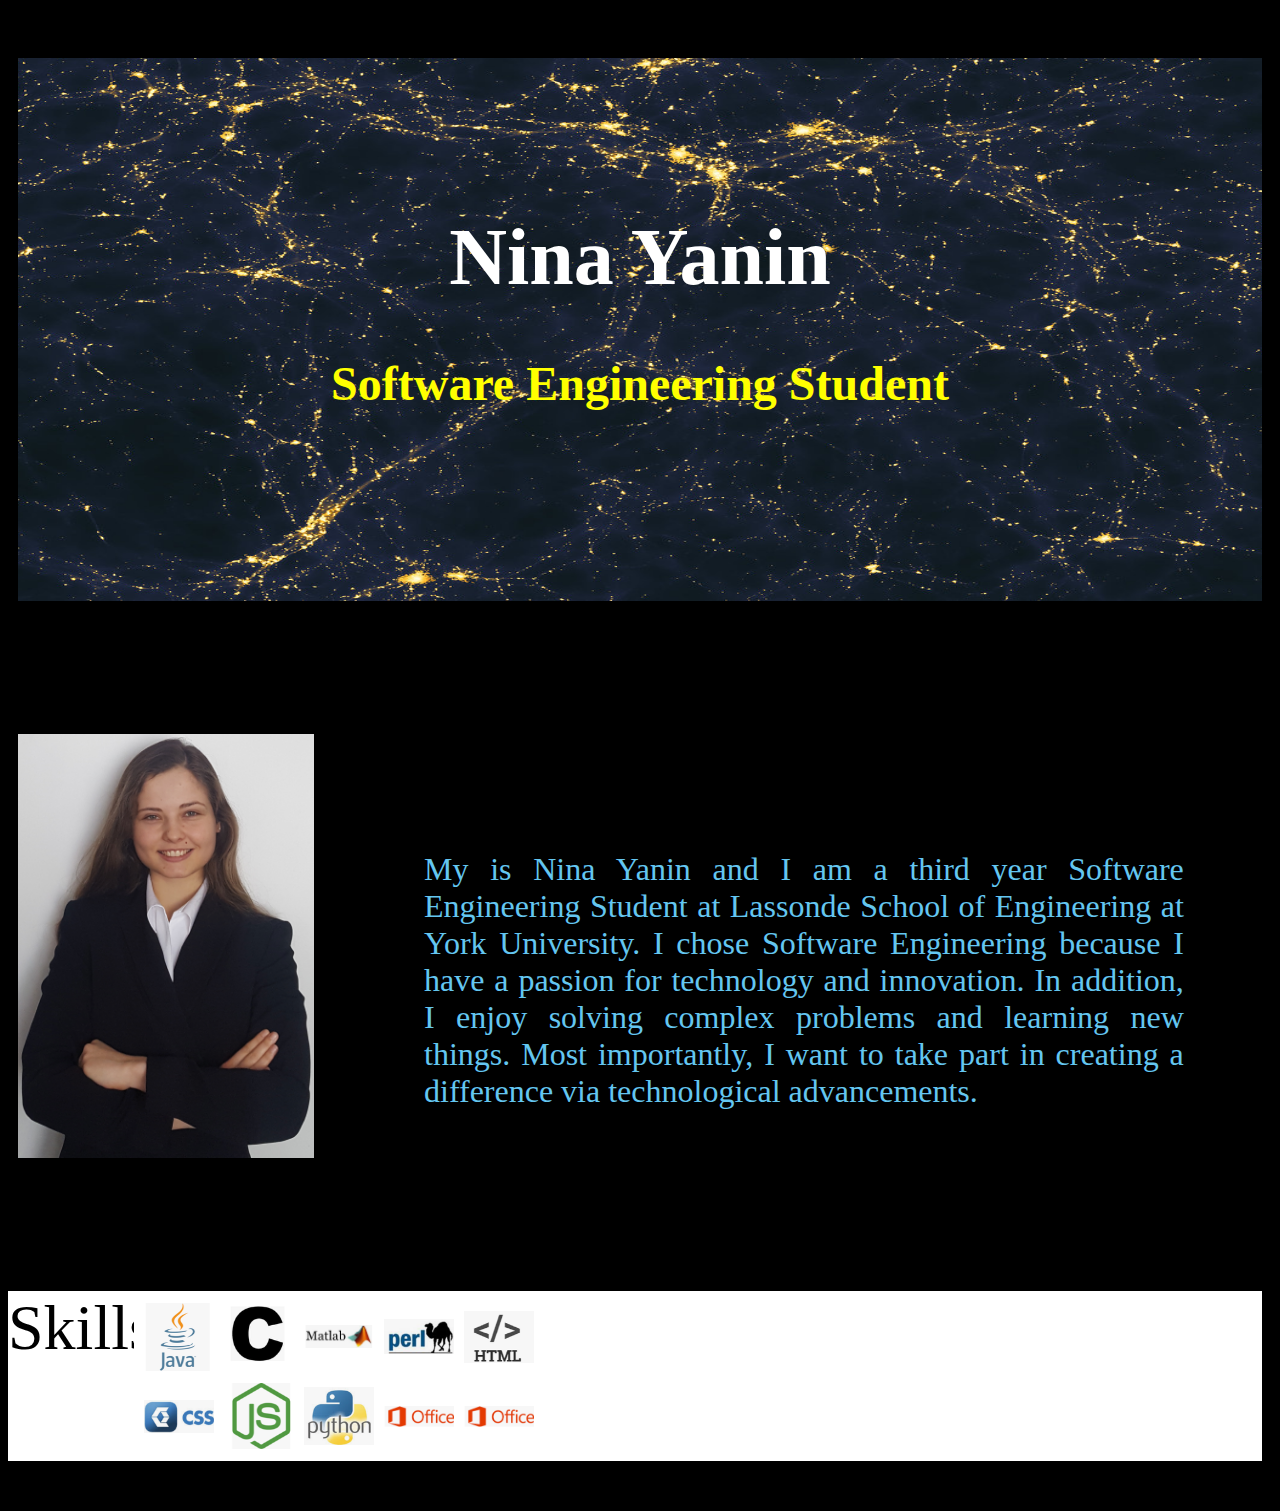
==== website/web.html @ fe4677a3 "Add files via upload" ====
<!DOCTYPE html>

<html lang="en" dir="ltr">
  <head>
    <style>
    body {
      background-color: black;
    }
    </style>

    <link rel="stylesheet" href="web.css">
    <script type="text/javascript" src=""></script>
    <meta charset="utf-8">
    <meta name="viewport" content="width=device-width, initial-scale=1.0">
    <title>Nina Yanin</title>
  </head>

  <body>
    <div class="main_view">
        <h1>Nina Yanin</h1>
        <h2>Software Engineering Student</h2>
    </div>

    <div class="my_pic"></div>

    <div class="about_text">
      My is Nina Yanin and I am a third year Software Engineering Student
      at Lassonde School of Engineering at York University. I chose Software
      Engineering because I have a passion for technology and innovation.
      In addition, I enjoy solving complex problems and learning new things.
      Most importantly, I want to take part in creating a difference via
      technological advancements.
    </div>

    <div class="skills_text">Skills: </div> 
    <div class="skills_container">
      <div class="skills_spec1"></div>
      <div class="skills_spec2"></div>
      <div class="skills_spec3"></div>
      <div class="skills_spec4"></div>
      <div class="skills_spec5"></div>
      <div class="skills_spec6"></div>
      <div class="skills_spec7"></div>
      <div class="skills_spec8"></div>
      <div class="skills_spec9"></div>
      <div class="skills_spec10"></div>
    </div>



  </body>
</html>
---- website/web.css ----
h1 { /* notes */
  text-align: center;
  color: white;
  font-size: 500%;
  padding-top: 100px;
}
h2 {
  text-align: center;
  color: yellow;
  font-size: 300%;
  padding-bottom: 150px;

}

.main_view {
  background-image:url('images/pic4.jpg');
  background-repeat: no-repeat;
  background-size: 100% 100%;
  border-left: 10px solid black;
  border-right: 10px solid black;
  border-bottom: 50px solid black;
  border-top: 50px solid black;
}


* {
  box-sizing: border-box;
}

/* ---- About section ---- */

.my_pic {
  width: 25%;
  height: 590px;

  background-image:url('images/me2.png');
  background-repeat: no-repeat;
  background-size: contain;
  background-position: left;
  float: left;
  border: 10px solid black;
}

.about_text {
  width: 70%;
  height: 590px;
  text-align: justify;
  float: left;
  vertical-align: middle;
  font-size: 200%;
  padding: 25px;
  color: #64C6F0;
  padding-top: 200px;
  padding-left: 100px;
}

/* ---- Skills ---- */

.skills_text {
  width: 10%;
  height: 220px;
  color: black;
  font-size: 400%;
  background-color: white;
  border-top: 50px solid black;
  float: left;
}

.skills_container {
  width: 90%;
  float: right;
  display: grid;
  grid-template-columns: 70px 70px 70px 70px 70px;
  grid-template-rows: 70px 70px;
  grid-gap: 10px;
  background-color: white;
  padding: 10px;
  border-right: 10px solid black;
  border-top: 50px solid black;
  border-bottom: 50px solid black;
}

.skills_spec1 {
  background-image:url('images/skills/java.png');
  background-repeat: no-repeat;
  background-size: contain;
  background-position: center;
}
.skills_spec2 {
  background-image:url('images/skills/c.png');
  background-repeat: no-repeat;
  background-size: contain;
  background-position: center;
}
.skills_spec3 {
  background-image:url('images/skills/matlab.png');
  background-repeat: no-repeat;
  background-size: contain;
  background-position: center;
}
.skills_spec4 {
  background-image:url('images/skills/perl.png');
  background-repeat: no-repeat;
  background-size: contain;
  background-position: center;
}
.skills_spec5 {
  background-image:url('images/skills/html.png');
  background-repeat: no-repeat;
  background-size: contain;
  background-position: center;
}
.skills_spec6 {
  background-image:url('images/skills/css.png');
  background-repeat: no-repeat;
  background-size: contain;
  background-position: center;
  }
.skills_spec7 {
  background-image:url('images/skills/js.png');
  background-repeat: no-repeat;
  background-size: contain;
  background-position: center;
}
.skills_spec8 {
  background-image:url('images/skills/phyton.png');
  background-repeat: no-repeat;
  background-size: contain;
  background-position: center;
}
.skills_spec9 {
  background-image:url('images/skills/office.png');
  background-repeat: no-repeat;
  background-size: contain;
  background-position: center;
}

.skills_spec10 {
  background-image:url('images/skills/office.png');
  background-repeat: no-repeat;
  background-size: contain;
  background-position: center;
}
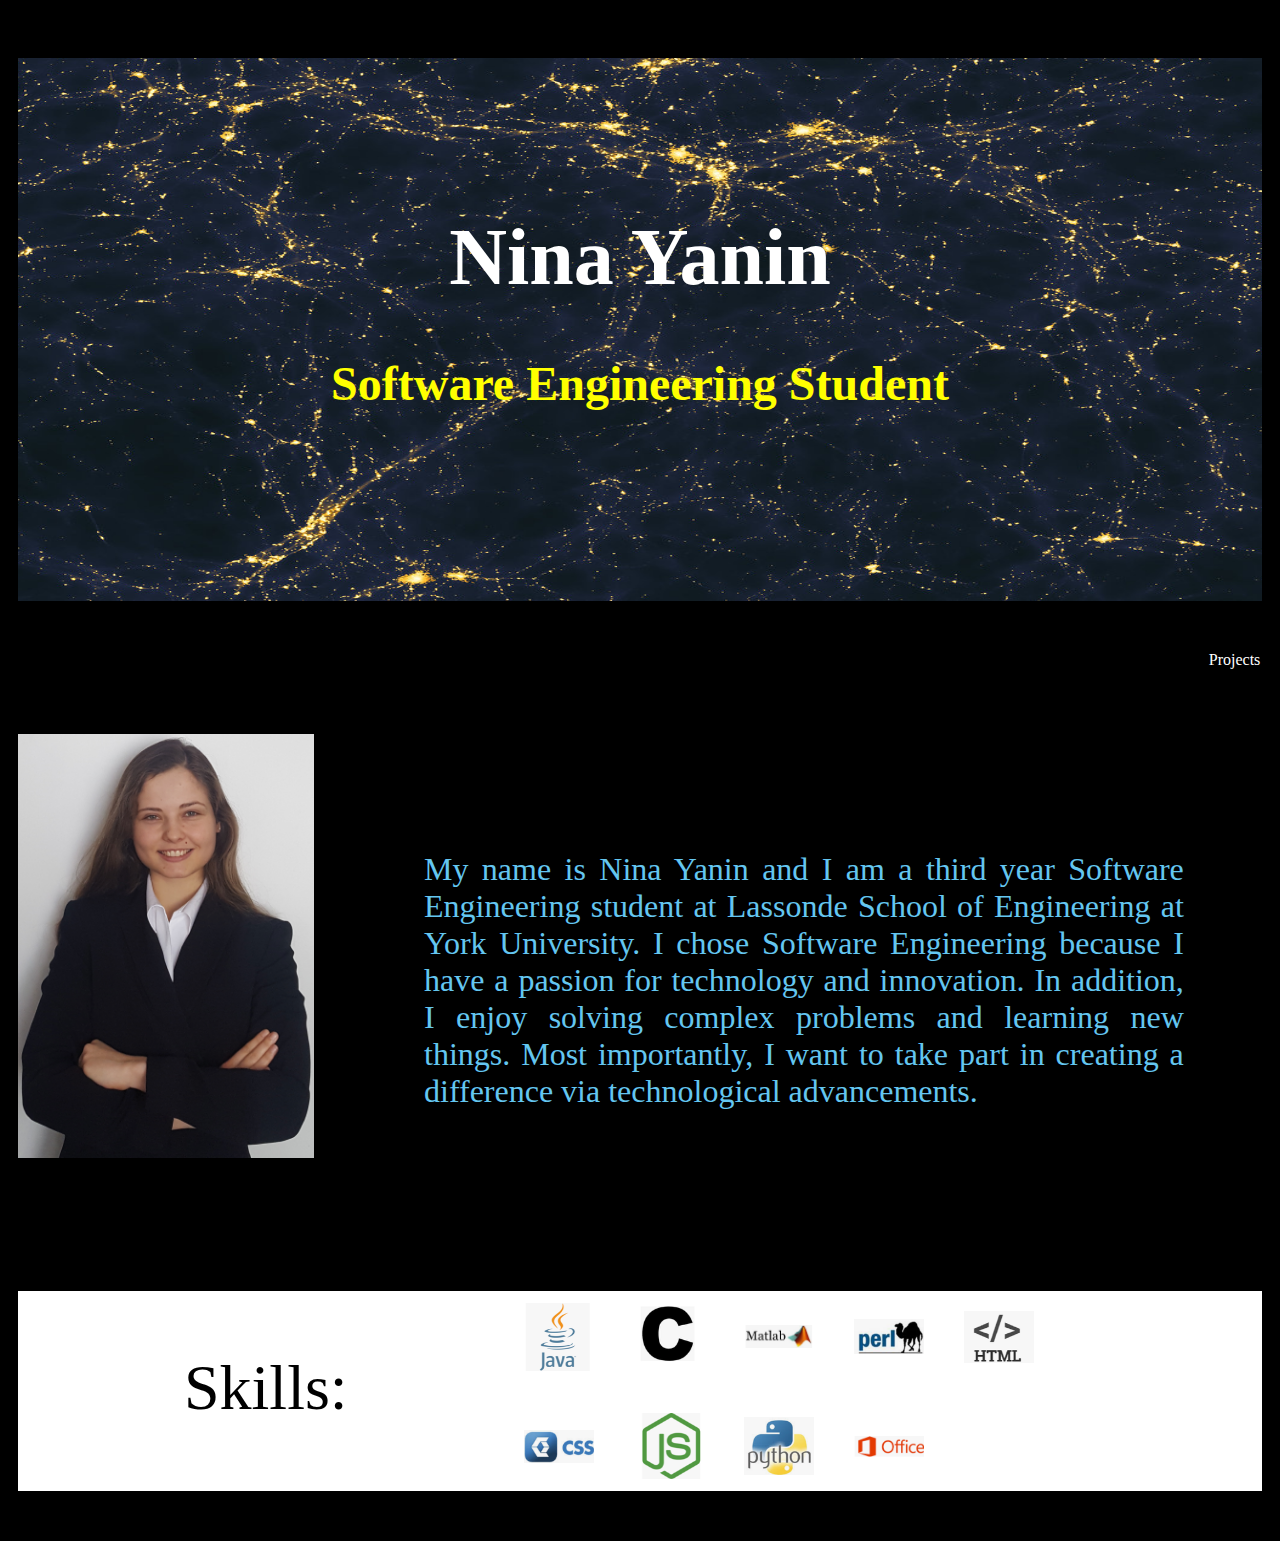
==== commit 16fb832c: "Update web.html" ====
--- a/website/web.html
+++ b/website/web.html
@@ -16,15 +16,16 @@
   </head>
 
   <body>
+    <!-- The main view section -->
     <div class="main_view">
         <h1>Nina Yanin</h1>
         <h2>Software Engineering Student</h2>
     </div>
 
+    <!-- The about section -->
     <div class="my_pic"></div>
-
     <div class="about_text">
-      My is Nina Yanin and I am a third year Software Engineering Student
+      My name is Nina Yanin and I am a third year Software Engineering student
       at Lassonde School of Engineering at York University. I chose Software
       Engineering because I have a passion for technology and innovation.
       In addition, I enjoy solving complex problems and learning new things.
@@ -32,7 +33,8 @@
       technological advancements.
     </div>
 
-    <div class="skills_text">Skills: </div> 
+    <!-- The skills section -->
+    <div class="skills_text">Skills:</div>
     <div class="skills_container">
       <div class="skills_spec1"></div>
       <div class="skills_spec2"></div>
@@ -46,7 +48,11 @@
       <div class="skills_spec10"></div>
     </div>
 
+    <!-- The project section -->
+    <div class="proj_title">Projects</div>
+    <!-- The work experience section -->
 
+    <!-- The contact info section -->
 
   </body>
 </html>
--- a/website/web.css
+++ b/website/web.css
@@ -1,3 +1,4 @@
+
 
 h1 { /* notes */
   text-align: center;
@@ -22,7 +23,6 @@
   border-bottom: 50px solid black;
   border-top: 50px solid black;
 }
-
 
 * {
   box-sizing: border-box;
@@ -58,22 +58,26 @@
 /* ---- Skills ---- */
 
 .skills_text {
-  width: 10%;
-  height: 220px;
+  width: 40%;
+  height: 250px;
   color: black;
-  font-size: 400%;
   background-color: white;
   border-top: 50px solid black;
+  border-left: 10px solid black;
   float: left;
+  text-align: center;
+  vertical-align: middle;
+  font-size: 400%;
+  padding-top: 60px;
 }
 
 .skills_container {
-  width: 90%;
-  float: right;
+  width: 60%;
+  float: left;
   display: grid;
   grid-template-columns: 70px 70px 70px 70px 70px;
   grid-template-rows: 70px 70px;
-  grid-gap: 10px;
+  grid-gap: 40px;
   background-color: white;
   padding: 10px;
   border-right: 10px solid black;
@@ -137,8 +141,14 @@
 }
 
 .skills_spec10 {
-  background-image:url('images/skills/office.png');
+  background-image:url('images/skills/git.png');
   background-repeat: no-repeat;
   background-size: contain;
   background-position: center;
 }
+
+/* ---- Projects ---- */
+.proj_title {
+    width: 100%;
+    color: white;
+}
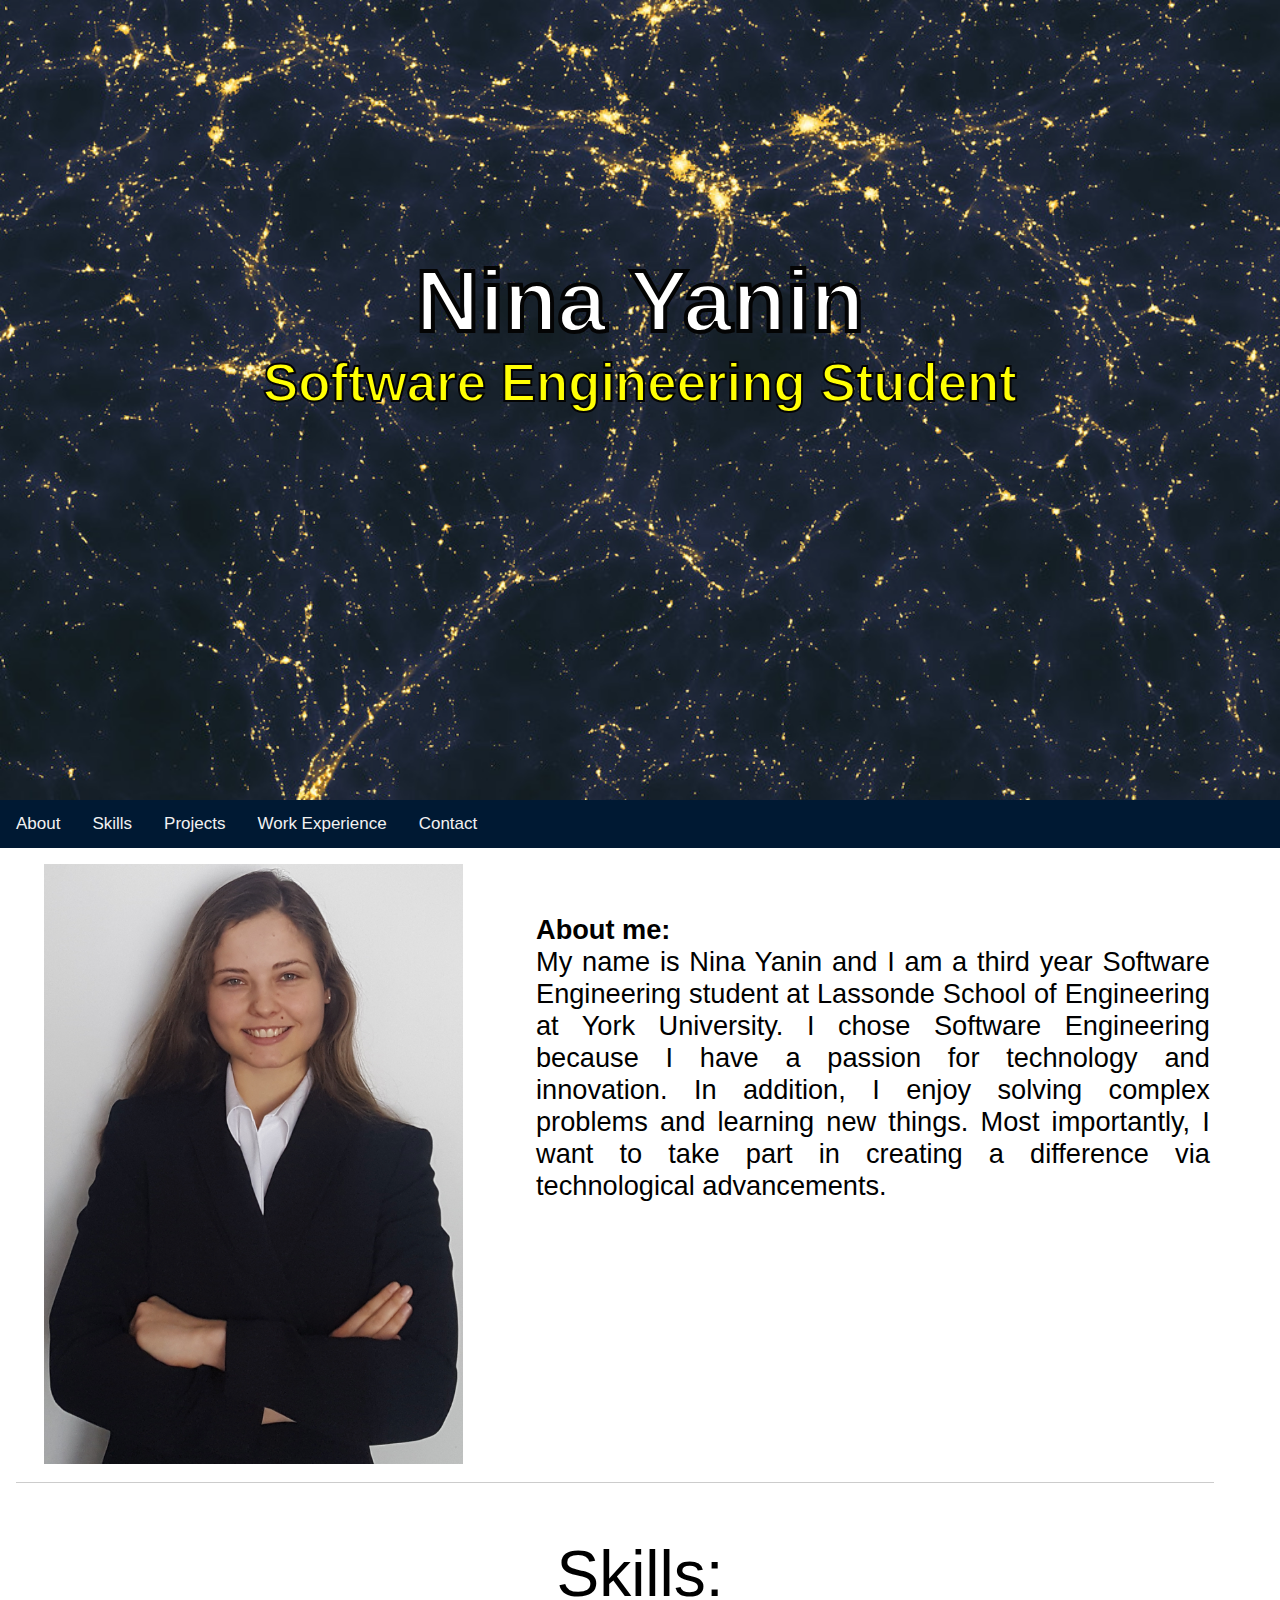
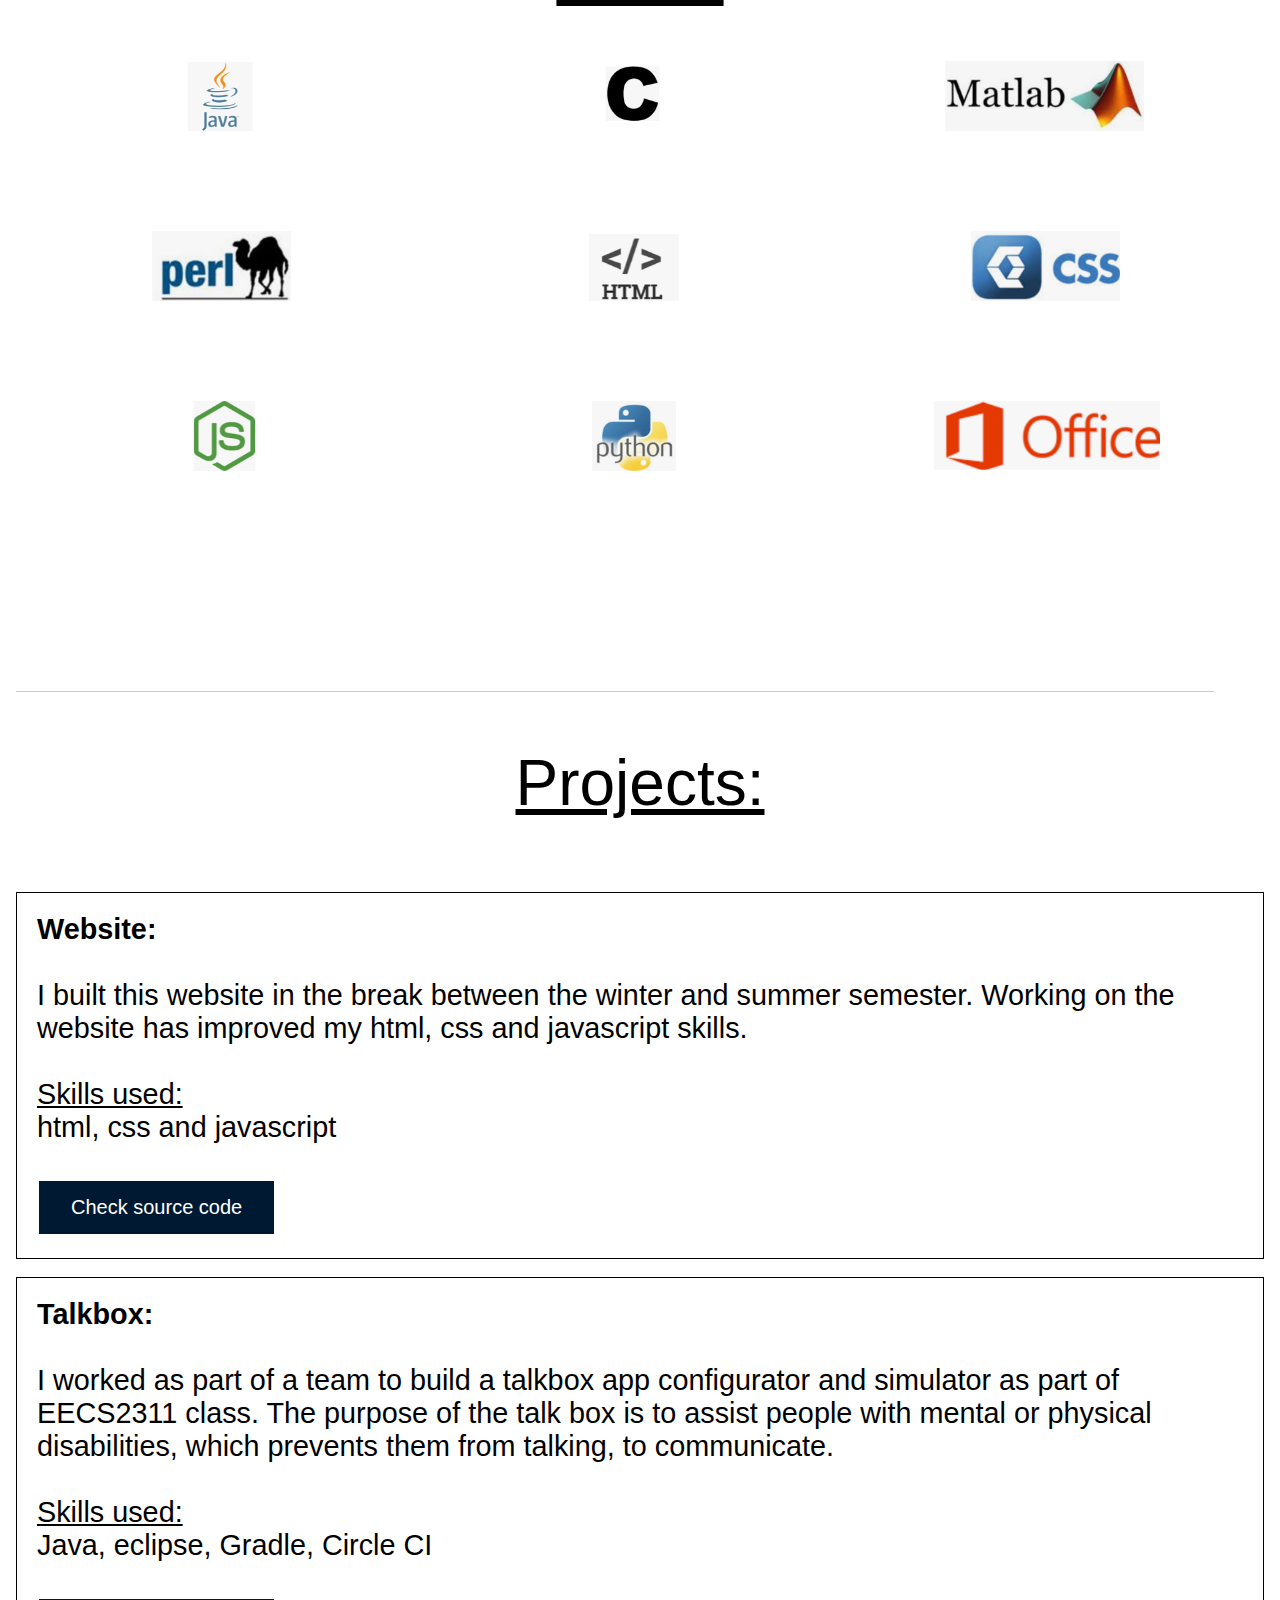
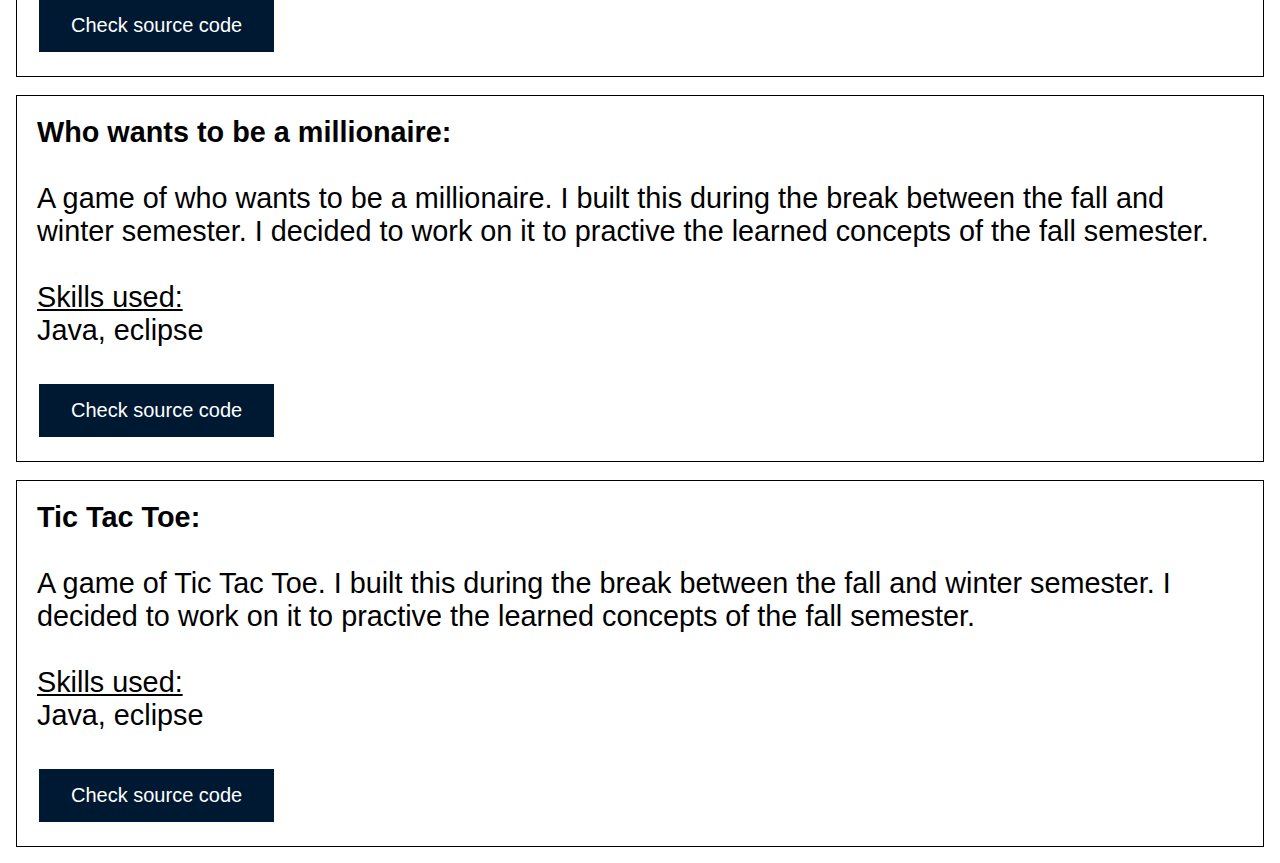
==== commit 686c6d70: "Update web.html" ====
--- a/website/web.html
+++ b/website/web.html
@@ -2,57 +2,144 @@
 
 <html lang="en" dir="ltr">
   <head>
-    <style>
-    body {
-      background-color: black;
-    }
-    </style>
-
+  <!--  <link rel="icon" href="images/atom.png" type="image/png" sizes="16x16"> -->
+    <meta name="viewport" content="width=device-width, initial-scale=1.0">
     <link rel="stylesheet" href="web.css">
-    <script type="text/javascript" src=""></script>
     <meta charset="utf-8">
-    <meta name="viewport" content="width=device-width, initial-scale=1.0">
     <title>Nina Yanin</title>
   </head>
 
   <body>
+    <!-- Top bar menu -->
     <!-- The main view section -->
     <div class="main_view">
         <h1>Nina Yanin</h1>
         <h2>Software Engineering Student</h2>
     </div>
 
-    <!-- The about section -->
-    <div class="my_pic"></div>
-    <div class="about_text">
-      My name is Nina Yanin and I am a third year Software Engineering student
-      at Lassonde School of Engineering at York University. I chose Software
-      Engineering because I have a passion for technology and innovation.
-      In addition, I enjoy solving complex problems and learning new things.
-      Most importantly, I want to take part in creating a difference via
-      technological advancements.
+    <div id="navbar">
+      <a href="javascript:void(0)">About</a>
+      <a href="javascript:void(0)">Skills</a>
+      <a href="javascript:void(0)">Projects</a>
+      <a href="javascript:void(0)">Work Experience</a>
+      <a href="javascript:void(0)">Contact</a>
     </div>
 
-    <!-- The skills section -->
-    <div class="skills_text">Skills:</div>
-    <div class="skills_container">
-      <div class="skills_spec1"></div>
-      <div class="skills_spec2"></div>
-      <div class="skills_spec3"></div>
-      <div class="skills_spec4"></div>
-      <div class="skills_spec5"></div>
-      <div class="skills_spec6"></div>
-      <div class="skills_spec7"></div>
-      <div class="skills_spec8"></div>
-      <div class="skills_spec9"></div>
-      <div class="skills_spec10"></div>
+    <div class="content">
+
+        <!-- The about section -->
+        <div class="row">
+          <div class="my_pic"></div>
+          <div class="about_text">
+            <h1>About me:</h1>
+            <p>
+            My name is Nina Yanin and I am a third year Software Engineering student
+            at Lassonde School of Engineering at York University. I chose Software
+            Engineering because I have a passion for technology and innovation.
+            In addition, I enjoy solving complex problems and learning new things.
+            Most importantly, I want to take part in creating a difference via
+            technological advancements.
+            </p>
+      <!--
+            <br>
+            <p>nina1234y@gmail.com</p><br>
+            <p>
+              Linkdin:
+              <a href="https://www.linkedin.com/in/nina-yanin-564b17178/" target="_blank">
+                <img src="images/in.png" style="width:50px;height:50px;border:0;">
+              </a>
+            </p><br>
+            <p>
+              Github:
+              <a href="https://github.com/Nina1234y" target="_blank">
+                <img src="images/skills/git.png" style="width:50px;height:50px;border:0;">
+              </a>
+            </p>
+      -->
+          </div>
+        </div>
+
+        <!-- The skills section -->
+        <br><hr><br><br><br>
+
+        <div class="row">
+          <div class="skills_text">Skills:</div>
+        </div>
+        <div class="row">
+          <div class="skills_container">
+            <div class="skills_spec1"></div>
+            <div class="skills_spec2"></div>
+            <div class="skills_spec3"></div>
+            <div class="skills_spec4"></div>
+            <div class="skills_spec5"></div>
+            <div class="skills_spec6"></div>
+            <div class="skills_spec7"></div>
+            <div class="skills_spec8"></div>
+            <div class="skills_spec9"></div>
+            <div class="skills_spec10"></div>
+          </div>
+        </div>
+
+        <!-- The project section -->
+        <hr><br><br><br>
+
+        <div class="proj_title">Projects:</div>
+        <br><br><br><br>
+        <div class="proj_template">
+          <p style="font-weight: bold;">Website:</p><br>
+          <p>I built this website in the break between the winter and summer semester.
+             Working on the website has improved my html, css and javascript skills.
+          </p><br>
+          <p style="text-decoration: underline;">Skills used:</p><p>html, css and javascript</p><br>
+          <a class="button" href="https://github.com/Nina1234y/My-Website" target="_blank">
+          Check source code</a>
+        </div>
+
+        <br>
+        <div class="proj_template">
+          <p style="font-weight: bold;">Talkbox:</p><br>
+          <p>I worked as part of a team to build a talkbox app configurator and simulator
+             as part of EECS2311 class. The purpose of the talk box is to assist people with
+             mental or physical disabilities, which prevents them from talking, to communicate.
+          </p><br>
+          <p style="text-decoration: underline;">Skills used: </p>
+          <p>Java, eclipse, Gradle, Circle CI</p><br>
+          <a class="button" href="https://github.com/ryang-123/EECS2311-Project" target="_blank">
+          Check source code</a>
+        </div>
+
+        <br>
+        <div class="proj_template">
+          <p style="font-weight: bold;">Who wants to be a millionaire:</p><br>
+          <p>A game of who wants to be a millionaire. I built this during the break between the fall
+             and winter semester. I decided to work on it to practive the learned concepts of the fall
+             semester.
+          </p><br>
+          <p style="text-decoration: underline;">Skills used: </p>
+          <p>Java, eclipse</p><br>
+          <a class="button" href="https://github.com/Nina1234y/Who_Wants_To_Be_A_Millionaire" target="_blank">
+          Check source code</a>
+        </div>
+
+        <br>
+        <div class="proj_template">
+          <p style="font-weight: bold;">Tic Tac Toe:</p><br>
+          <p>A game of Tic Tac Toe. I built this during the break between the fall
+             and winter semester. I decided to work on it to practive the learned concepts of the fall
+             semester.
+          </p><br>
+          <p style="text-decoration: underline;">Skills used: </p>
+          <p>Java, eclipse</p><br>
+          <a class="button" href="https://github.com/Nina1234y/Tic-Tac-Toe" target="_blank">
+          Check source code</a>
+        </div>
+
+        <!-- The work experience section -->
+
+        <!-- The contact info section -->
     </div>
 
-    <!-- The project section -->
-    <div class="proj_title">Projects</div>
-    <!-- The work experience section -->
-
-    <!-- The contact info section -->
+    <script type="text/javascript" src="web.js"></script>
 
   </body>
 </html>
--- a/website/web.css
+++ b/website/web.css
@@ -1,88 +1,164 @@
 
-
-h1 { /* notes */
-  text-align: center;
+#navbar {
+  overflow: hidden;
+  background-color: #001933;
+}
+
+#navbar a {
+  float: left;
+  display: block;
+  color: #f2f2f2;
+  text-align: center;
+  padding: 14px 16px;
+  text-decoration: none;
+  font-size: 17px;
+}
+
+#navbar a:hover {
+  background-color: #ddd;
+  color: black;
+}
+
+#navbar a.active {
+  background-color: #4CAF50;
   color: white;
-  font-size: 500%;
-  padding-top: 100px;
-}
-h2 {
+}
+
+.content {
+  padding: 16px;
+}
+
+.sticky {
+  position: fixed;
+  top: 0;
+  width: 100%;
+}
+
+.sticky + .content {
+  padding-top: 60px;
+}
+
+body {
+  margin: 0 auto;
+  height:100%;
+  padding: 0;
+  font-family: Arial, Helvetica, sans-serif;
+}
+
+hr {
+  border: 0;
+  clear:both;
+  display:block;
+  width: 96%;
+  background-color:black ;
+  opacity: 0.2;
+  height: 1px;
+}
+
+* {
+        margin: 0;
+        padding: 0;
+        border: 0;
+        outline: 0;
+        font-size: 100%;
+        vertical-align: baseline;
+        background: transparent;
+    }
+
+.main_view h1 {
+  text-align: center;
+  color: white;
+  font-size: 550%;
+  padding-top: 250px;
+  -webkit-text-stroke-width: 4px;
+  -webkit-text-stroke-color: black;
+}
+.main_view h2 {
   text-align: center;
   color: yellow;
-  font-size: 300%;
-  padding-bottom: 150px;
-
+  font-size: 330%;
+  padding-bottom: 200px;
+  -webkit-text-stroke-width: 2px;
+  -webkit-text-stroke-color: black;
 }
 
 .main_view {
+  background-size: 100% auto;
   background-image:url('images/pic4.jpg');
   background-repeat: no-repeat;
-  background-size: 100% 100%;
-  border-left: 10px solid black;
-  border-right: 10px solid black;
-  border-bottom: 50px solid black;
-  border-top: 50px solid black;
+  background-size: cover;
+  height: 800px;
+  position: relative;
+  text-align: center;
+  opacity: .98;
 }
 
 * {
   box-sizing: border-box;
 }
 
+.row::after {
+  content: "";
+  clear: both;
+  display: table;
+}
+
 /* ---- About section ---- */
 
 .my_pic {
-  width: 25%;
-  height: 590px;
-
+  width: 30%;
+  height: 600px;
+  min-width: 490px;
   background-image:url('images/me2.png');
   background-repeat: no-repeat;
   background-size: contain;
-  background-position: left;
-  float: left;
-  border: 10px solid black;
+  background-position: center;
+  float: left;
+  background-color: white;
+  border-right: 15px solid white;
+
 }
 
 .about_text {
-  width: 70%;
-  height: 590px;
+  width: 60%;
+  min-width: 490px;
   text-align: justify;
   float: left;
   vertical-align: middle;
-  font-size: 200%;
-  padding: 25px;
-  color: #64C6F0;
-  padding-top: 200px;
-  padding-left: 100px;
+  font-size: 170%;
+  word-wrap: break-word;
+  color: black;
+  padding-top: 50px;
+  padding-right: 45px;
+  padding-left: 30px;
 }
 
 /* ---- Skills ---- */
 
 .skills_text {
-  width: 40%;
-  height: 250px;
+  width: 100%;
+  min-width: 480px;
   color: black;
   background-color: white;
-  border-top: 50px solid black;
-  border-left: 10px solid black;
-  float: left;
-  text-align: center;
-  vertical-align: middle;
+  float: left;
+  text-align: center;
   font-size: 400%;
-  padding-top: 60px;
-}
-
-.skills_container {
-  width: 60%;
+  text-decoration: underline;
+}
+
+.skills_container > *{
+  width: 33%;
   float: left;
   display: grid;
-  grid-template-columns: 70px 70px 70px 70px 70px;
-  grid-template-rows: 70px 70px;
-  grid-gap: 40px;
+  grid-template-columns: repeat(auto-fill, 70px);
+  grid-template-rows: repeat(auto-fill, 70px);
+  grid-auto-flow: row;
+  grid-gap: 70px;
   background-color: white;
-  padding: 10px;
-  border-right: 10px solid black;
-  border-top: 50px solid black;
-  border-bottom: 50px solid black;
+  padding-left: 20px;
+  border-top: 50px solid white;
+  border-bottom: 50px solid white;
+
 }
 
 .skills_spec1 {
@@ -150,5 +226,33 @@
 /* ---- Projects ---- */
 .proj_title {
     width: 100%;
-    color: white;
-}
+    color: black;
+    text-align: center;
+    font-size: 400%;
+    text-decoration: underline;
+}
+
+.proj_template {
+  font-size: 180%;
+  width: 100%;
+  border: 1px solid black;
+  padding: 20px;
+}
+
+.button {
+  background-color: #001933;
+  border: none;
+  color: white;
+  padding: 15px 32px;
+  text-align: center;
+  text-decoration: none;
+  display: inline-block;
+  font-size: 20px;
+  margin: 4px 2px;
+  cursor: pointer;
+}
+
+.button:hover {
+  opacity: 0.8;
+}
+
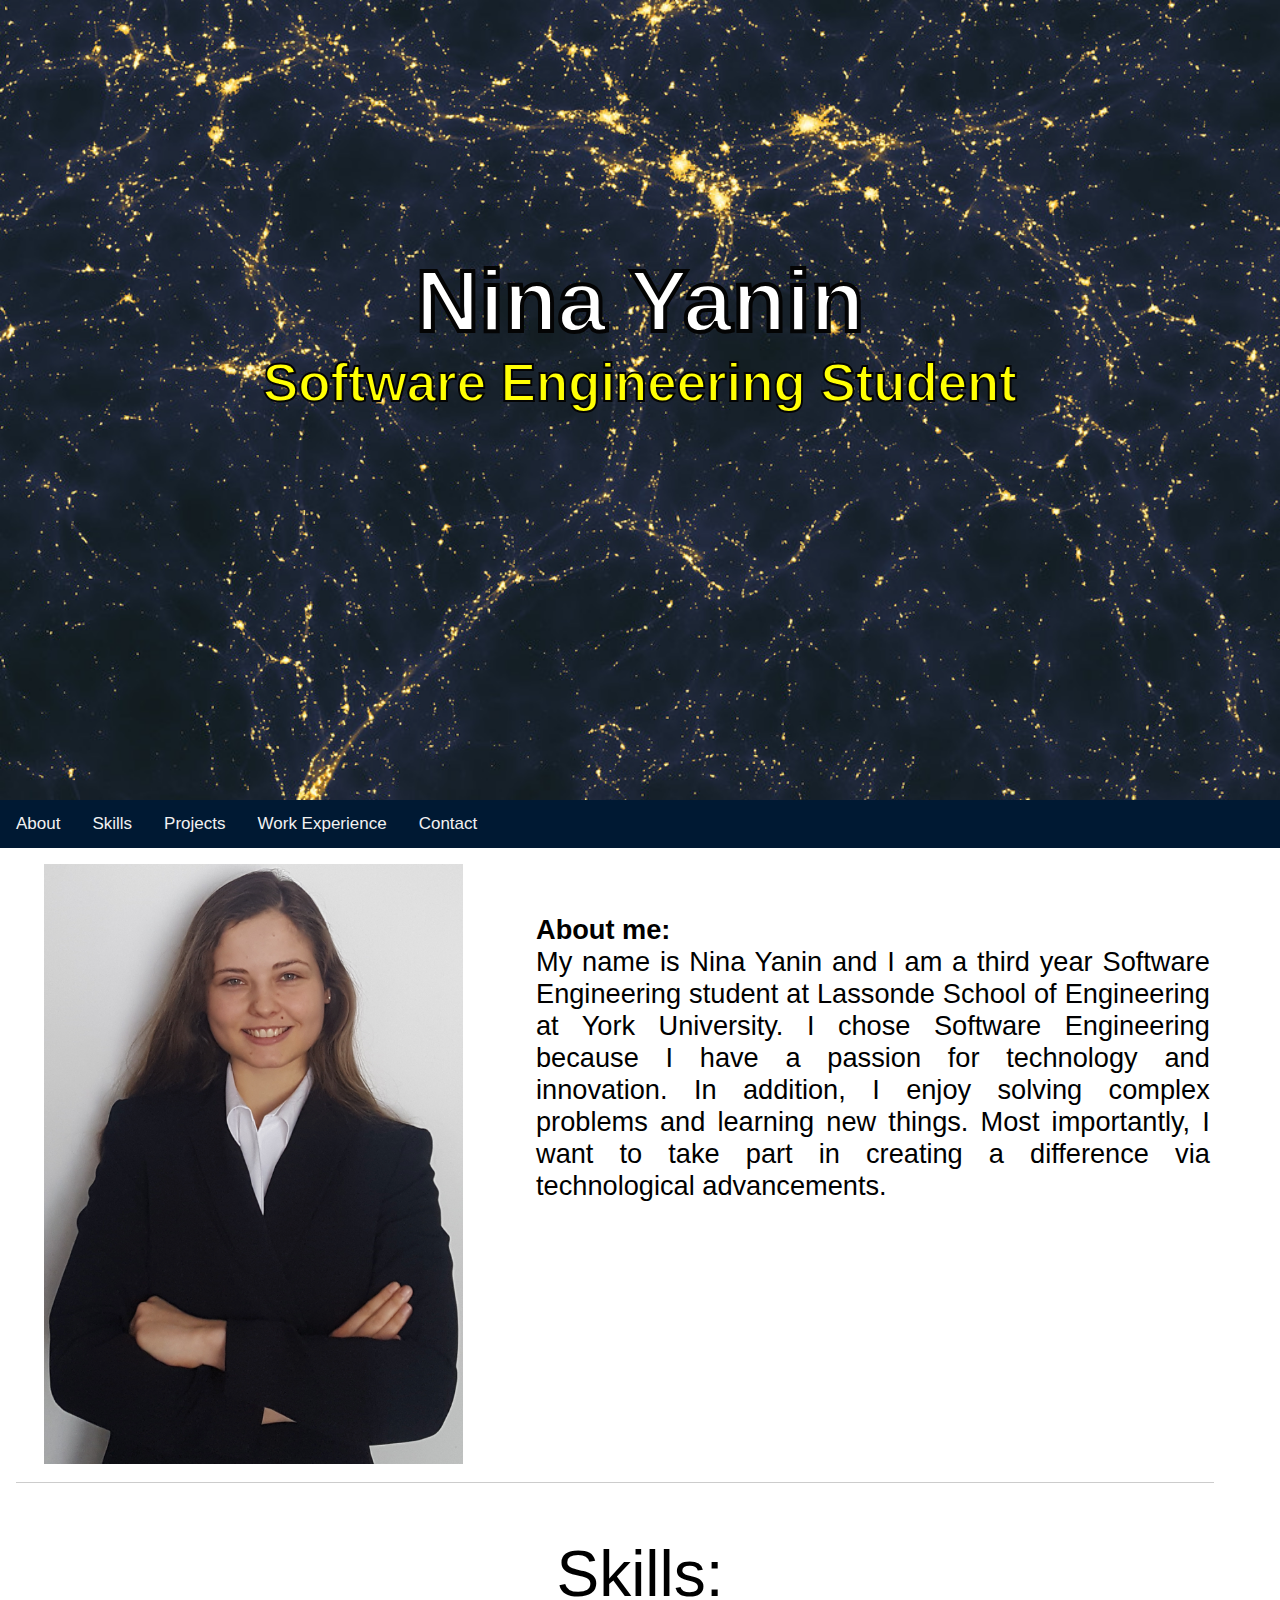
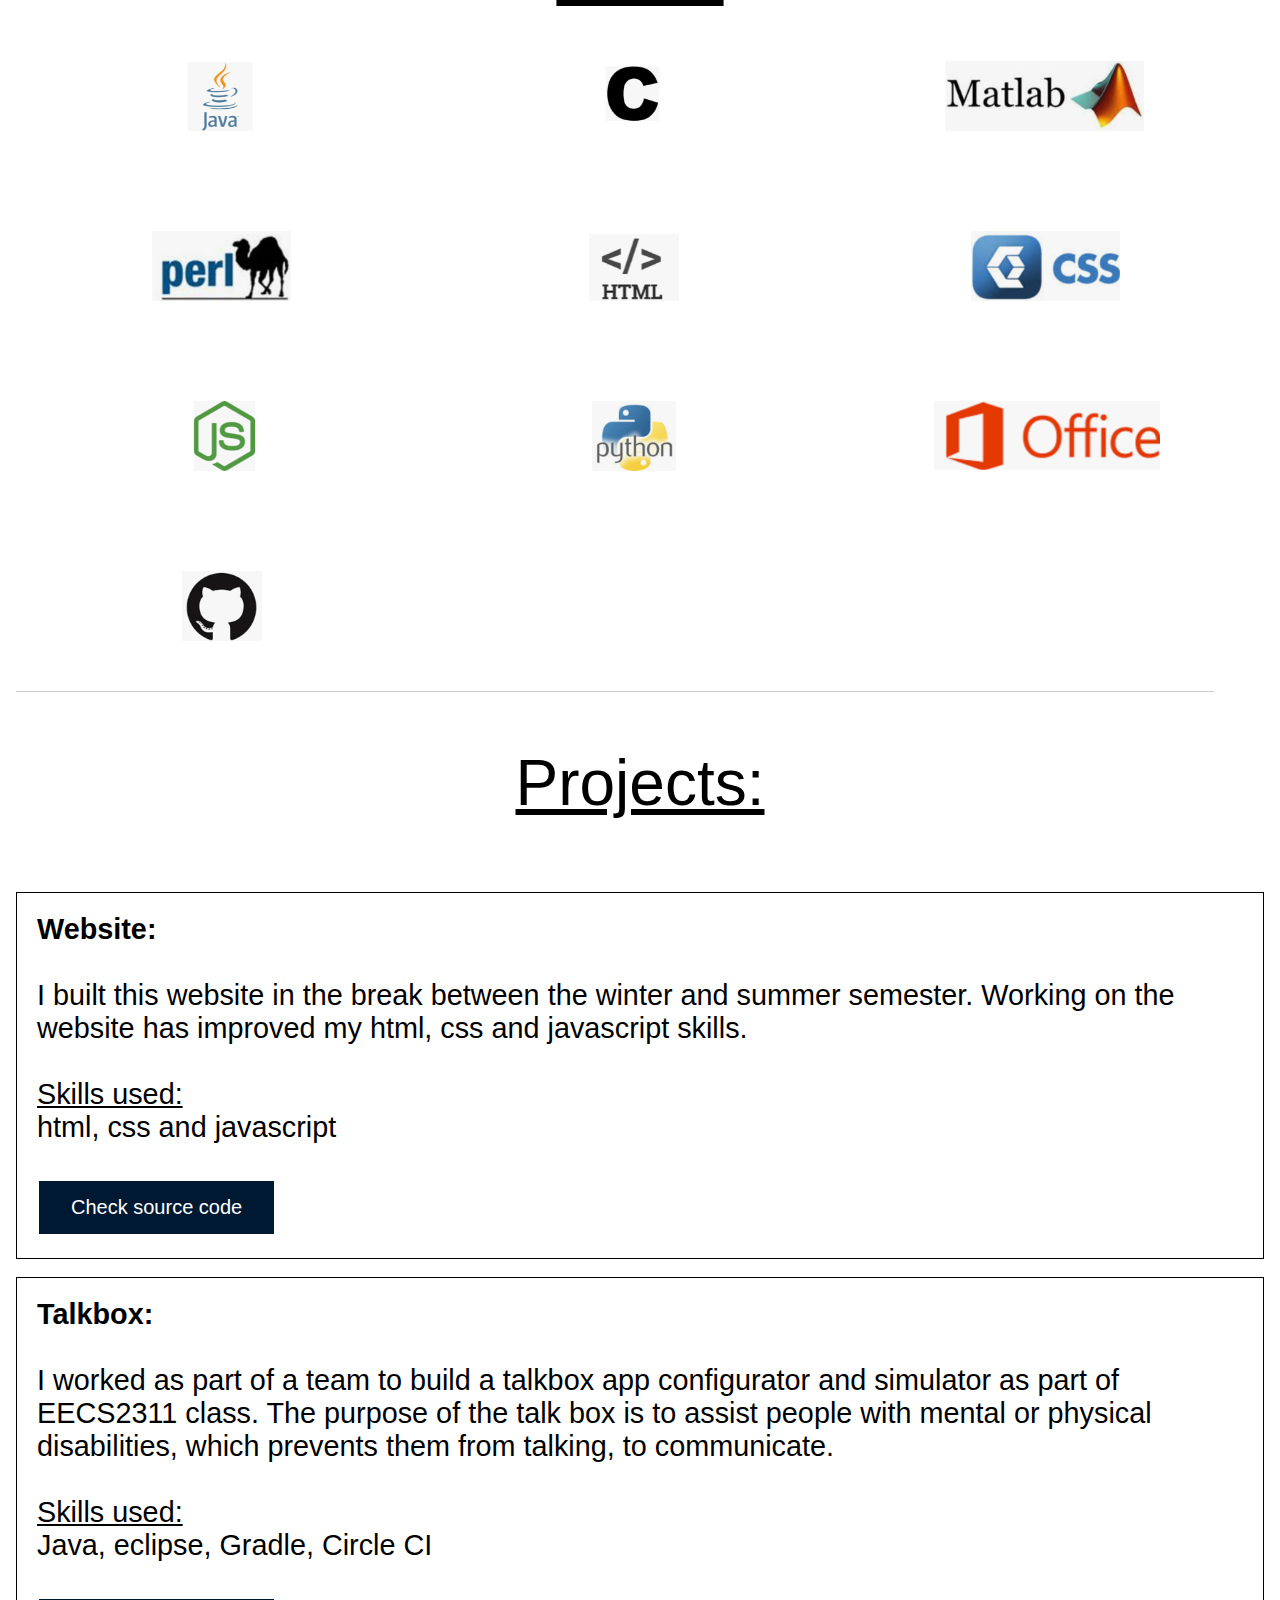
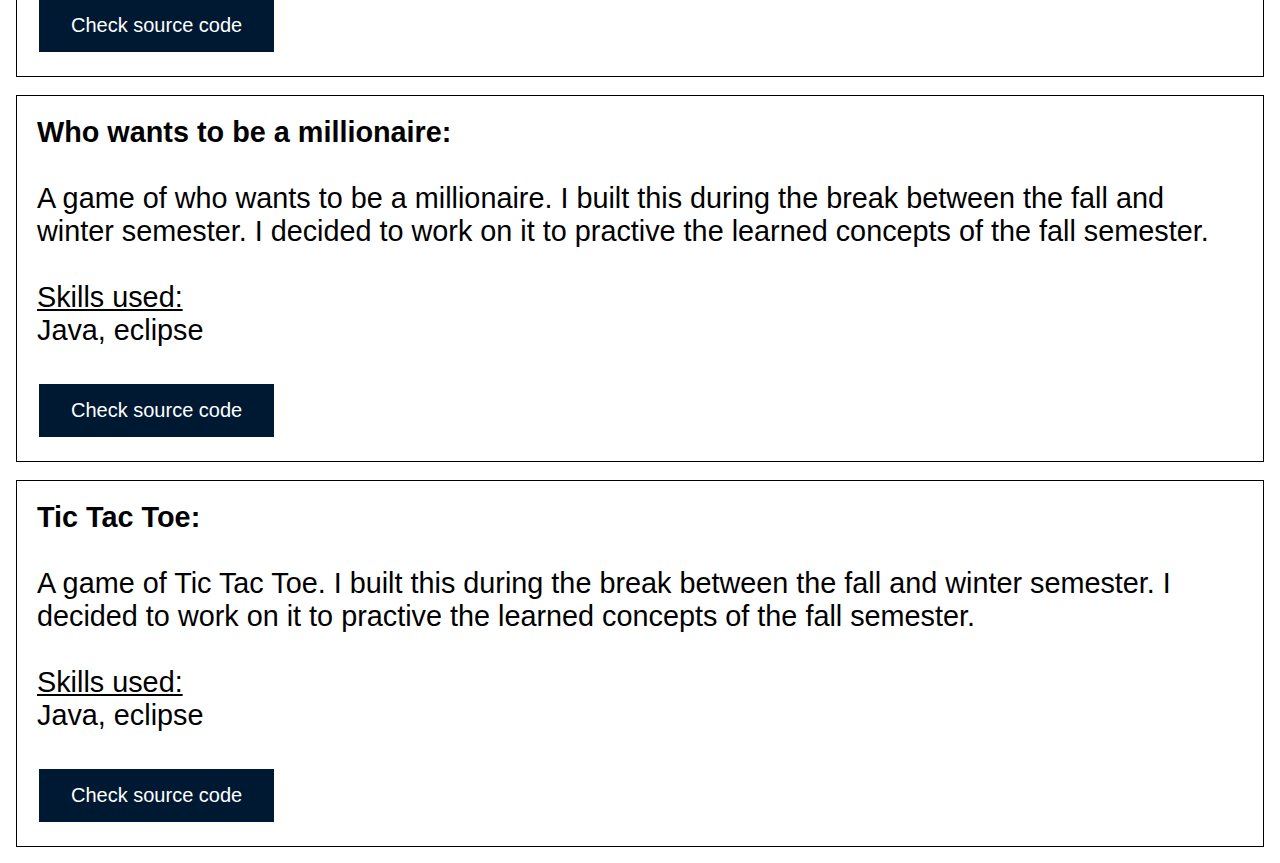
==== commit e3886337: "test commit" ====
--- a/website/web.html
+++ b/website/web.html
@@ -1,7 +1,7 @@
 <!DOCTYPE html>
 
 <html lang="en" dir="ltr">
-  <head>
+  <head> 
   <!--  <link rel="icon" href="images/atom.png" type="image/png" sizes="16x16"> -->
     <meta name="viewport" content="width=device-width, initial-scale=1.0">
     <link rel="stylesheet" href="web.css">
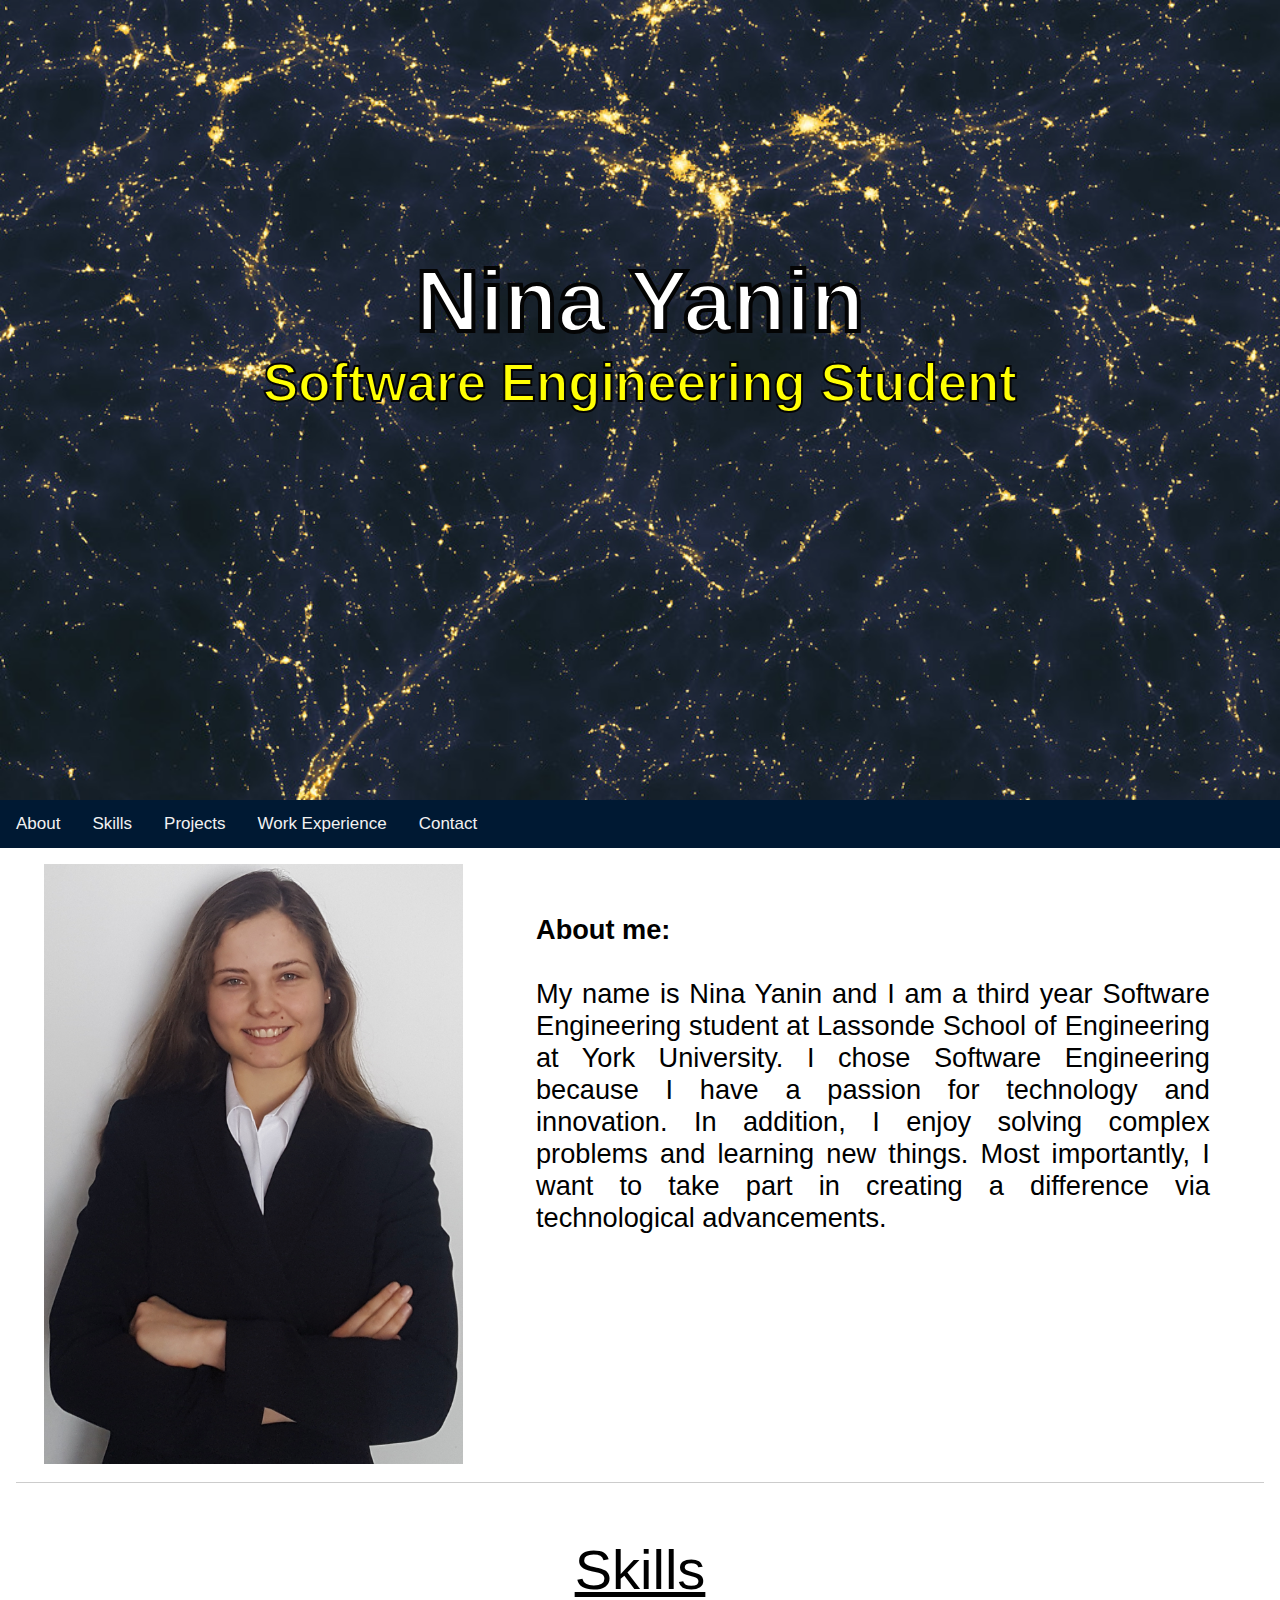
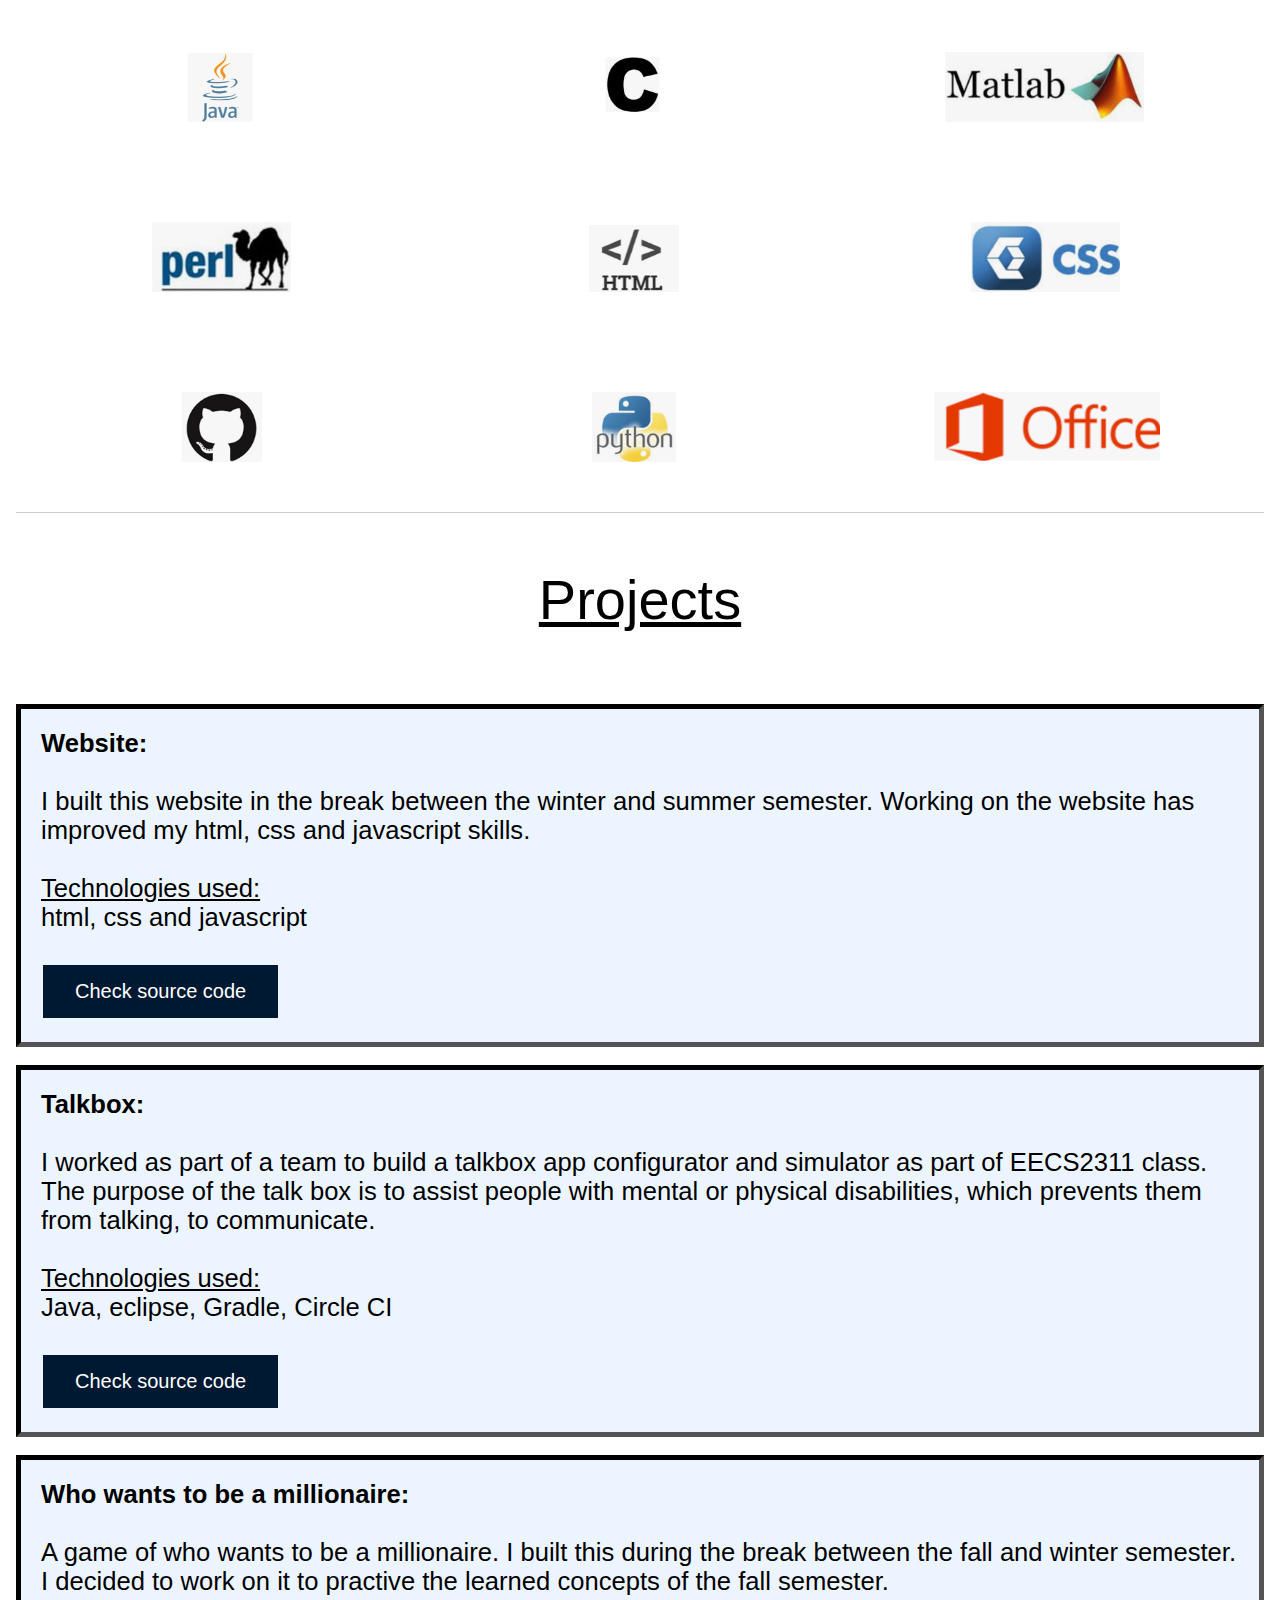
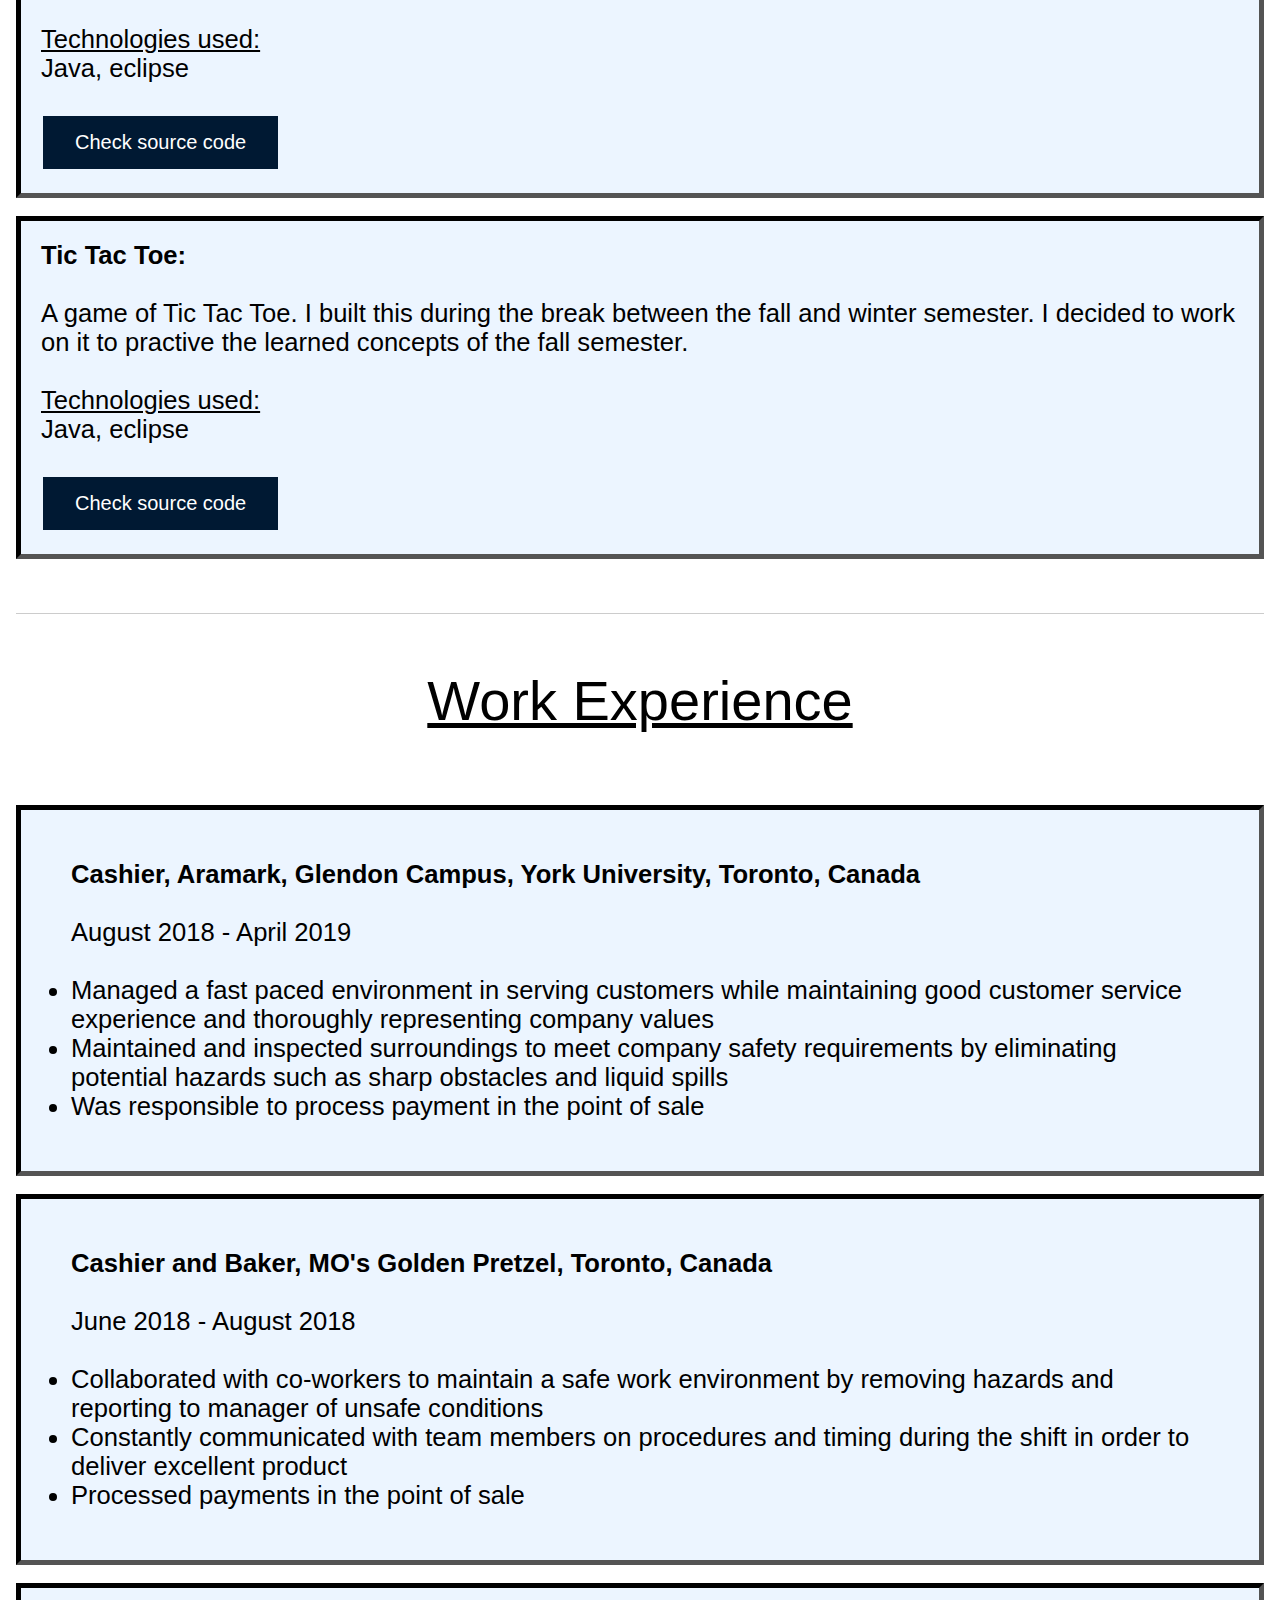
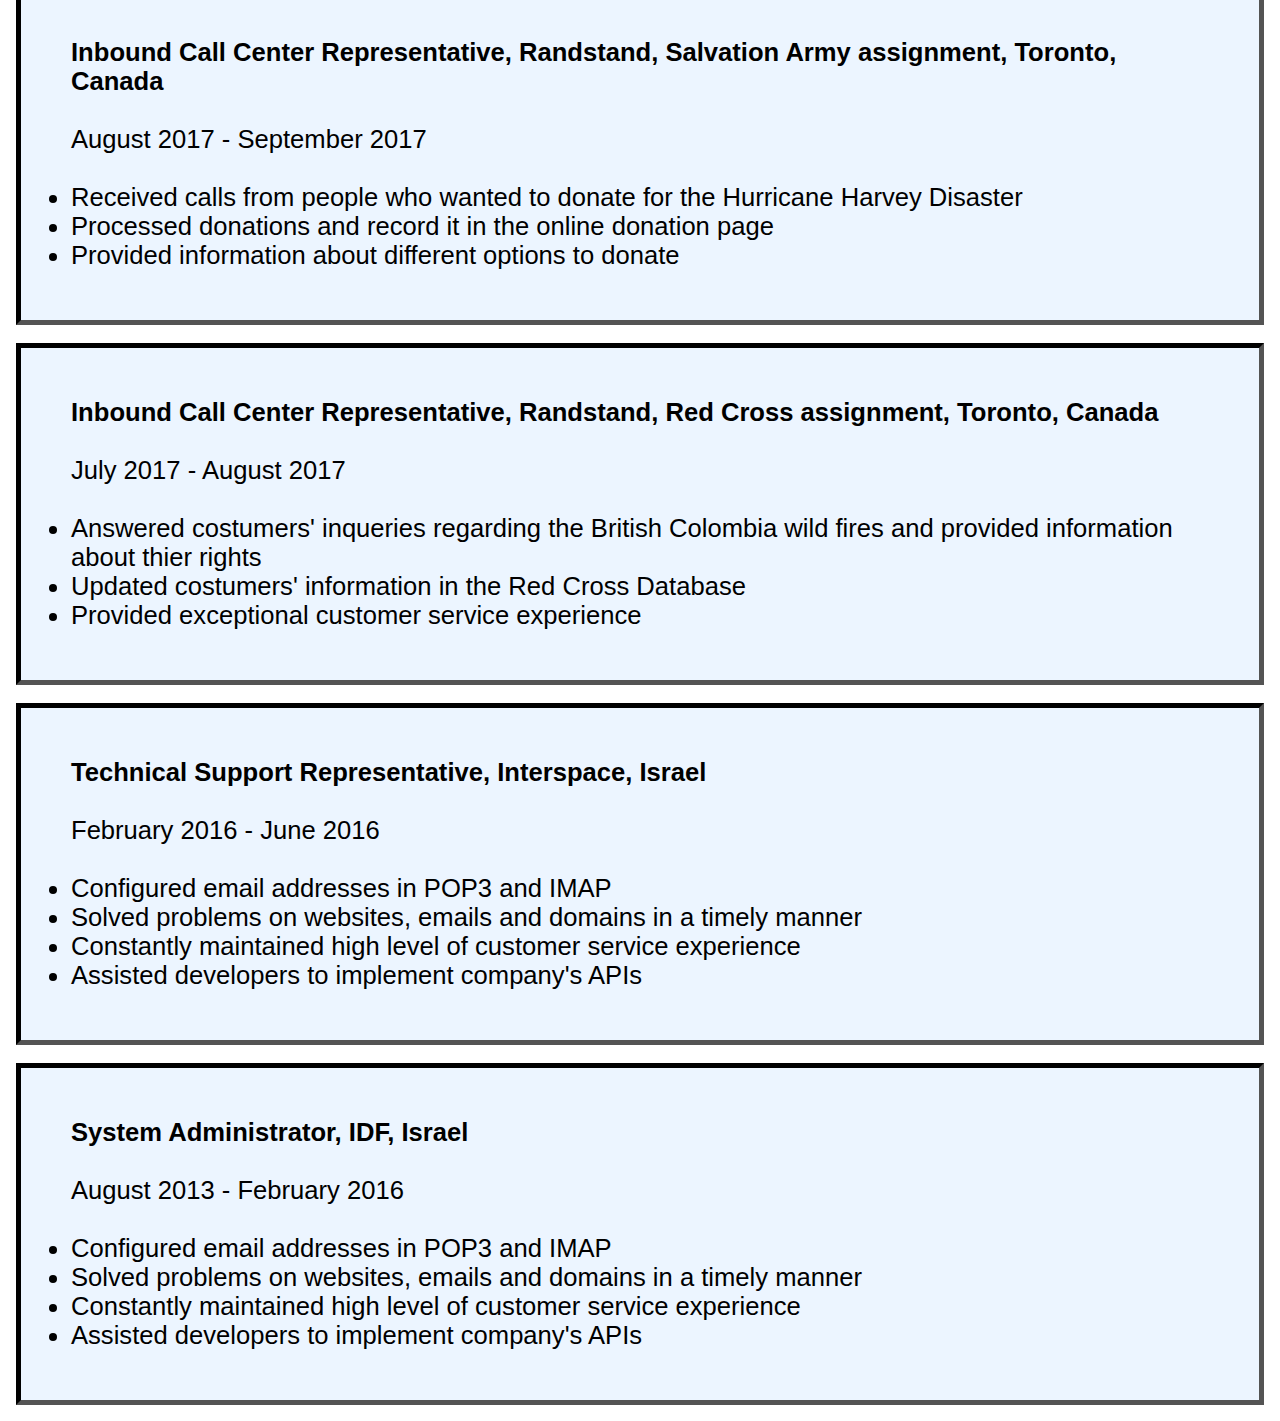
==== commit a15eb850: "new changes" ====
--- a/website/web.html
+++ b/website/web.html
@@ -1,8 +1,7 @@
 <!DOCTYPE html>
 
 <html lang="en" dir="ltr">
-  <head> 
-  <!--  <link rel="icon" href="images/atom.png" type="image/png" sizes="16x16"> -->
+  <head>
     <meta name="viewport" content="width=device-width, initial-scale=1.0">
     <link rel="stylesheet" href="web.css">
     <meta charset="utf-8">
@@ -18,20 +17,20 @@
     </div>
 
     <div id="navbar">
-      <a href="javascript:void(0)">About</a>
-      <a href="javascript:void(0)">Skills</a>
-      <a href="javascript:void(0)">Projects</a>
-      <a href="javascript:void(0)">Work Experience</a>
-      <a href="javascript:void(0)">Contact</a>
+      <a href="#about_id">About</a>
+      <a href="#skills_id">Skills</a>
+      <a href="#proj_id">Projects</a>
+      <a href="#work_id">Work Experience</a>
+      <a href="#contact_id">Contact</a>
     </div>
 
     <div class="content">
 
         <!-- The about section -->
         <div class="row">
-          <div class="my_pic"></div>
+          <div class="my_pic" id="about_id"></div>
           <div class="about_text">
-            <h1>About me:</h1>
+            <h1>About me:</h1><br>
             <p>
             My name is Nina Yanin and I am a third year Software Engineering student
             at Lassonde School of Engineering at York University. I chose Software
@@ -60,10 +59,10 @@
         </div>
 
         <!-- The skills section -->
-        <br><hr><br><br><br>
+        <br><hr id="skills_id"><br><br><br>
 
         <div class="row">
-          <div class="skills_text">Skills:</div>
+          <div class="title">Skills</div>
         </div>
         <div class="row">
           <div class="skills_container">
@@ -76,21 +75,21 @@
             <div class="skills_spec7"></div>
             <div class="skills_spec8"></div>
             <div class="skills_spec9"></div>
-            <div class="skills_spec10"></div>
+    <!--        <div class="skills_spec10"></div>  -->
           </div>
         </div>
 
         <!-- The project section -->
-        <hr><br><br><br>
-
-        <div class="proj_title">Projects:</div>
+        <hr id="proj_id"><br><br><br>
+
+        <div class="title">Projects</div>
         <br><br><br><br>
         <div class="proj_template">
           <p style="font-weight: bold;">Website:</p><br>
           <p>I built this website in the break between the winter and summer semester.
              Working on the website has improved my html, css and javascript skills.
           </p><br>
-          <p style="text-decoration: underline;">Skills used:</p><p>html, css and javascript</p><br>
+          <p style="text-decoration: underline;">Technologies used:</p><p>html, css and javascript</p><br>
           <a class="button" href="https://github.com/Nina1234y/My-Website" target="_blank">
           Check source code</a>
         </div>
@@ -102,7 +101,7 @@
              as part of EECS2311 class. The purpose of the talk box is to assist people with
              mental or physical disabilities, which prevents them from talking, to communicate.
           </p><br>
-          <p style="text-decoration: underline;">Skills used: </p>
+          <p style="text-decoration: underline;">Technologies used: </p>
           <p>Java, eclipse, Gradle, Circle CI</p><br>
           <a class="button" href="https://github.com/ryang-123/EECS2311-Project" target="_blank">
           Check source code</a>
@@ -115,7 +114,7 @@
              and winter semester. I decided to work on it to practive the learned concepts of the fall
              semester.
           </p><br>
-          <p style="text-decoration: underline;">Skills used: </p>
+          <p style="text-decoration: underline;">Technologies used: </p>
           <p>Java, eclipse</p><br>
           <a class="button" href="https://github.com/Nina1234y/Who_Wants_To_Be_A_Millionaire" target="_blank">
           Check source code</a>
@@ -128,13 +127,88 @@
              and winter semester. I decided to work on it to practive the learned concepts of the fall
              semester.
           </p><br>
-          <p style="text-decoration: underline;">Skills used: </p>
+          <p style="text-decoration: underline;">Technologies used: </p>
           <p>Java, eclipse</p><br>
           <a class="button" href="https://github.com/Nina1234y/Tic-Tac-Toe" target="_blank">
           Check source code</a>
         </div>
 
         <!-- The work experience section -->
+        <br><br><br ><hr id="work_id"><br><br><br>
+        <div class="title">Work Experience</div>
+        <br><br><br><br>
+        <div class="work_template">
+          <p style="font-weight: bold;">Cashier, Aramark, Glendon Campus, York University, Toronto, Canada</p><br>
+          <p>August 2018 - April 2019</p><br>
+          <ul>
+            <li>Managed a fast paced environment in serving customers while maintaining
+                good customer service experience and thoroughly representing company values</li>
+            <li>Maintained and inspected surroundings to meet company safety requirements
+                by eliminating potential hazards such as sharp obstacles and liquid spills</li>
+            <li>Was responsible to process payment in the point of sale</li>
+          </ul>
+        </div>
+
+        <br>
+        <div class="work_template">
+          <p style="font-weight: bold;">Cashier and Baker, MO's Golden Pretzel, Toronto, Canada</p><br>
+          <p>June 2018 - August 2018</p><br>
+          <ul>
+            <li>Collaborated with co-workers to maintain a safe work environment
+                by removing hazards and reporting to manager of unsafe conditions</li>
+            <li>Constantly communicated with team members on procedures and
+                timing during the shift in order to deliver excellent product</li>
+            <li>Processed payments in the point of sale</li>
+          </ul>
+        </div>
+
+        <br>
+        <div class="work_template">
+          <p style="font-weight: bold;">Inbound Call Center Representative, Randstand, Salvation Army assignment, Toronto, Canada</p><br>
+          <p>August 2017 - September 2017</p><br>
+          <ul>
+            <li>Received calls from people who wanted to donate for the
+                Hurricane Harvey Disaster</li>
+            <li>Processed donations and record it in the online donation page</li>
+            <li>Provided information about different options to donate</li>
+          </ul>
+        </div>
+
+        <br>
+        <div class="work_template">
+          <p style="font-weight: bold;">Inbound Call Center Representative, Randstand, Red Cross assignment, Toronto, Canada</p><br>
+          <p>July 2017 - August 2017</p><br>
+          <ul>
+            <li>Answered costumers' inqueries regarding the British Colombia wild fires
+                and provided information about thier rights</li>
+            <li>Updated costumers' information in the Red Cross Database</li>
+            <li>Provided exceptional customer service experience</li>
+          </ul>
+        </div>
+
+        <br>
+        <div class="work_template">
+          <p style="font-weight: bold;">Technical Support Representative, Interspace, Israel</p><br>
+          <p>February 2016 - June 2016</p><br>
+          <ul>
+            <li>Configured email addresses in POP3 and IMAP</li>
+            <li>Solved problems on websites, emails and domains in a timely manner</li>
+            <li>Constantly maintained high level of customer service experience</li>
+            <li>Assisted developers to implement company's APIs
+          </ul>
+        </div>
+
+        <br>
+        <div class="work_template">
+          <p style="font-weight: bold;">System Administrator, IDF, Israel</p><br>
+          <p>August 2013 - February 2016</p><br>
+          <ul>
+            <li>Configured email addresses in POP3 and IMAP</li>
+            <li>Solved problems on websites, emails and domains in a timely manner</li>
+            <li>Constantly maintained high level of customer service experience</li>
+            <li>Assisted developers to implement company's APIs
+          </ul>
+        </div>
 
         <!-- The contact info section -->
     </div>
--- a/website/web.css
+++ b/website/web.css
@@ -1,4 +1,4 @@
-
+/* ---- Navigation bar ---- */
 #navbar {
   overflow: hidden;
   background-color: #001933;
@@ -49,22 +49,33 @@
   border: 0;
   clear:both;
   display:block;
-  width: 96%;
+  width: 100%;
   background-color:black ;
   opacity: 0.2;
   height: 1px;
 }
 
 * {
-        margin: 0;
-        padding: 0;
-        border: 0;
-        outline: 0;
-        font-size: 100%;
-        vertical-align: baseline;
-        background: transparent;
-    }
-
+  margin: 0;
+  padding: 0;
+  border: 0;
+  outline: 0;
+  font-size: 100%;
+  vertical-align: baseline;
+  background: transparent;
+}
+
+* {
+  box-sizing: border-box;
+}
+
+.row::after {
+  content: "";
+  clear: both;
+  display: table;
+}
+
+/* ---- header ---- */
 .main_view h1 {
   text-align: center;
   color: white;
@@ -93,18 +104,7 @@
   opacity: .98;
 }
 
-* {
-  box-sizing: border-box;
-}
-
-.row::after {
-  content: "";
-  clear: both;
-  display: table;
-}
-
 /* ---- About section ---- */
-
 .my_pic {
   width: 30%;
   height: 600px;
@@ -134,18 +134,6 @@
 }
 
 /* ---- Skills ---- */
-
-.skills_text {
-  width: 100%;
-  min-width: 480px;
-  color: black;
-  background-color: white;
-  float: left;
-  text-align: center;
-  font-size: 400%;
-  text-decoration: underline;
-}
-
 .skills_container > *{
   width: 33%;
   float: left;
@@ -198,7 +186,7 @@
   background-position: center;
   }
 .skills_spec7 {
-  background-image:url('images/skills/js.png');
+  background-image:url('images/skills/git.png');
   background-repeat: no-repeat;
   background-size: contain;
   background-position: center;
@@ -217,26 +205,28 @@
 }
 
 .skills_spec10 {
-  background-image:url('images/skills/git.png');
+  background-image:url('images/skills/js.png');
   background-repeat: no-repeat;
   background-size: contain;
   background-position: center;
 }
 
 /* ---- Projects ---- */
-.proj_title {
+.title {
     width: 100%;
     color: black;
     text-align: center;
-    font-size: 400%;
+    font-size: 350%;
     text-decoration: underline;
 }
 
 .proj_template {
-  font-size: 180%;
-  width: 100%;
-  border: 1px solid black;
+  font-size: 160%;
+  width: 100%;
+  border: 5px solid black;
+  border-style: inset;
   padding: 20px;
+  background-color: #ECF5FF;
 }
 
 .button {
@@ -256,3 +246,12 @@
   opacity: 0.8;
 }
 
+/* ---- Work Experience ---- */
+.work_template {
+  font-size: 160%;
+  width: 100%;
+  border: 5px solid black;
+  border-style: inset;
+  padding: 50px;
+  background-color: #ECF5FF;
+}
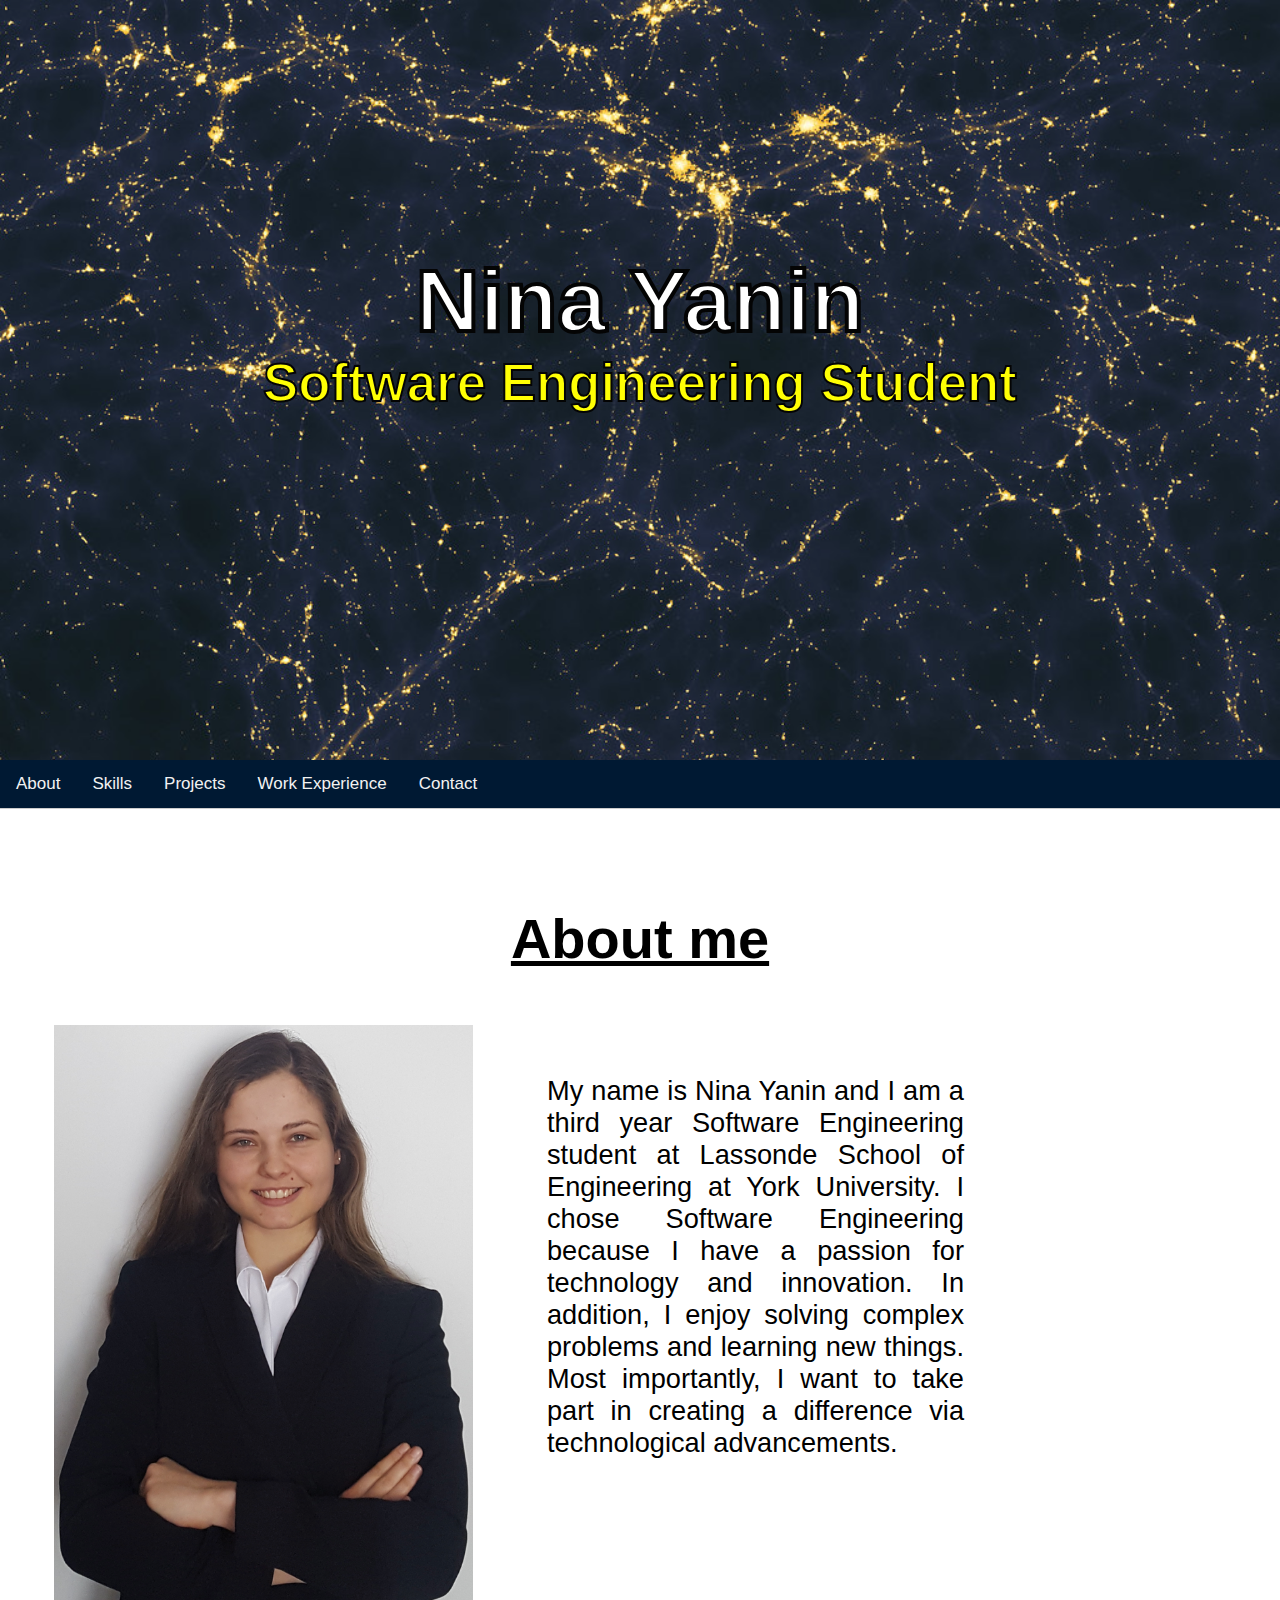
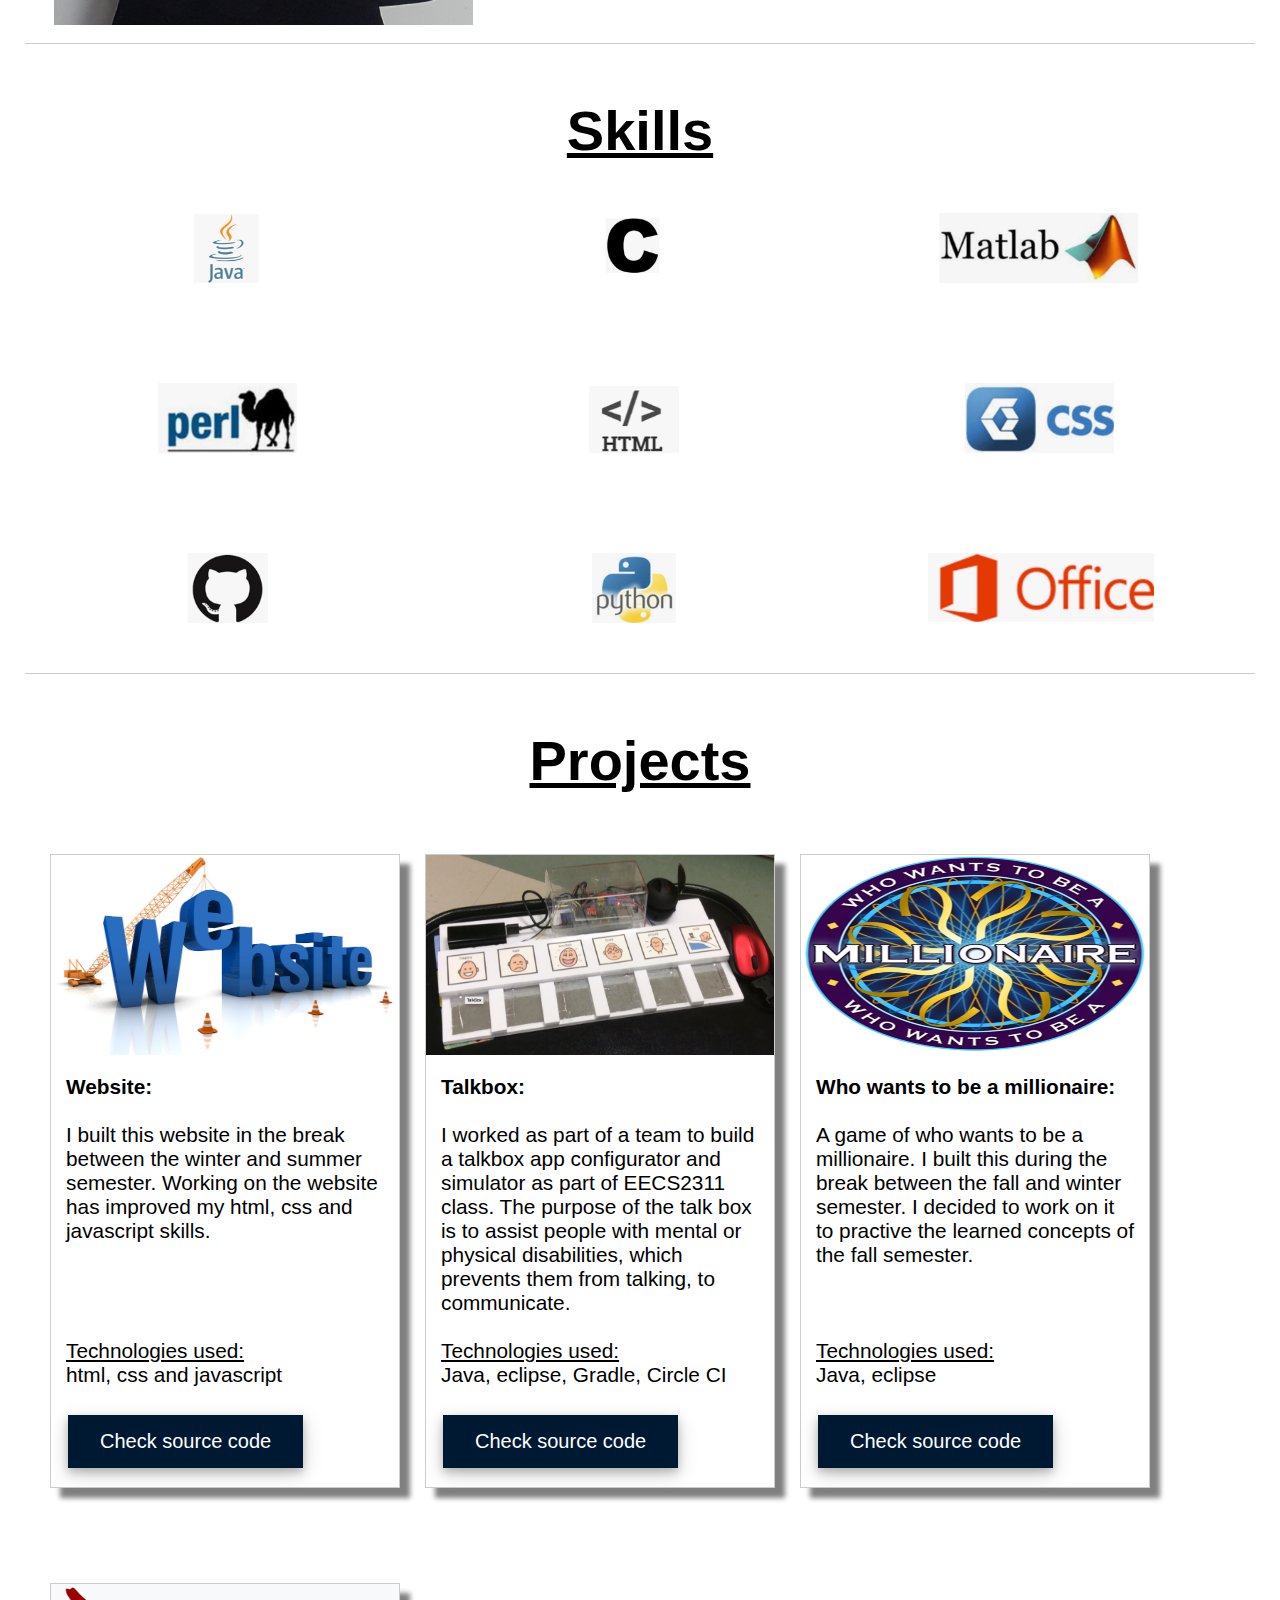
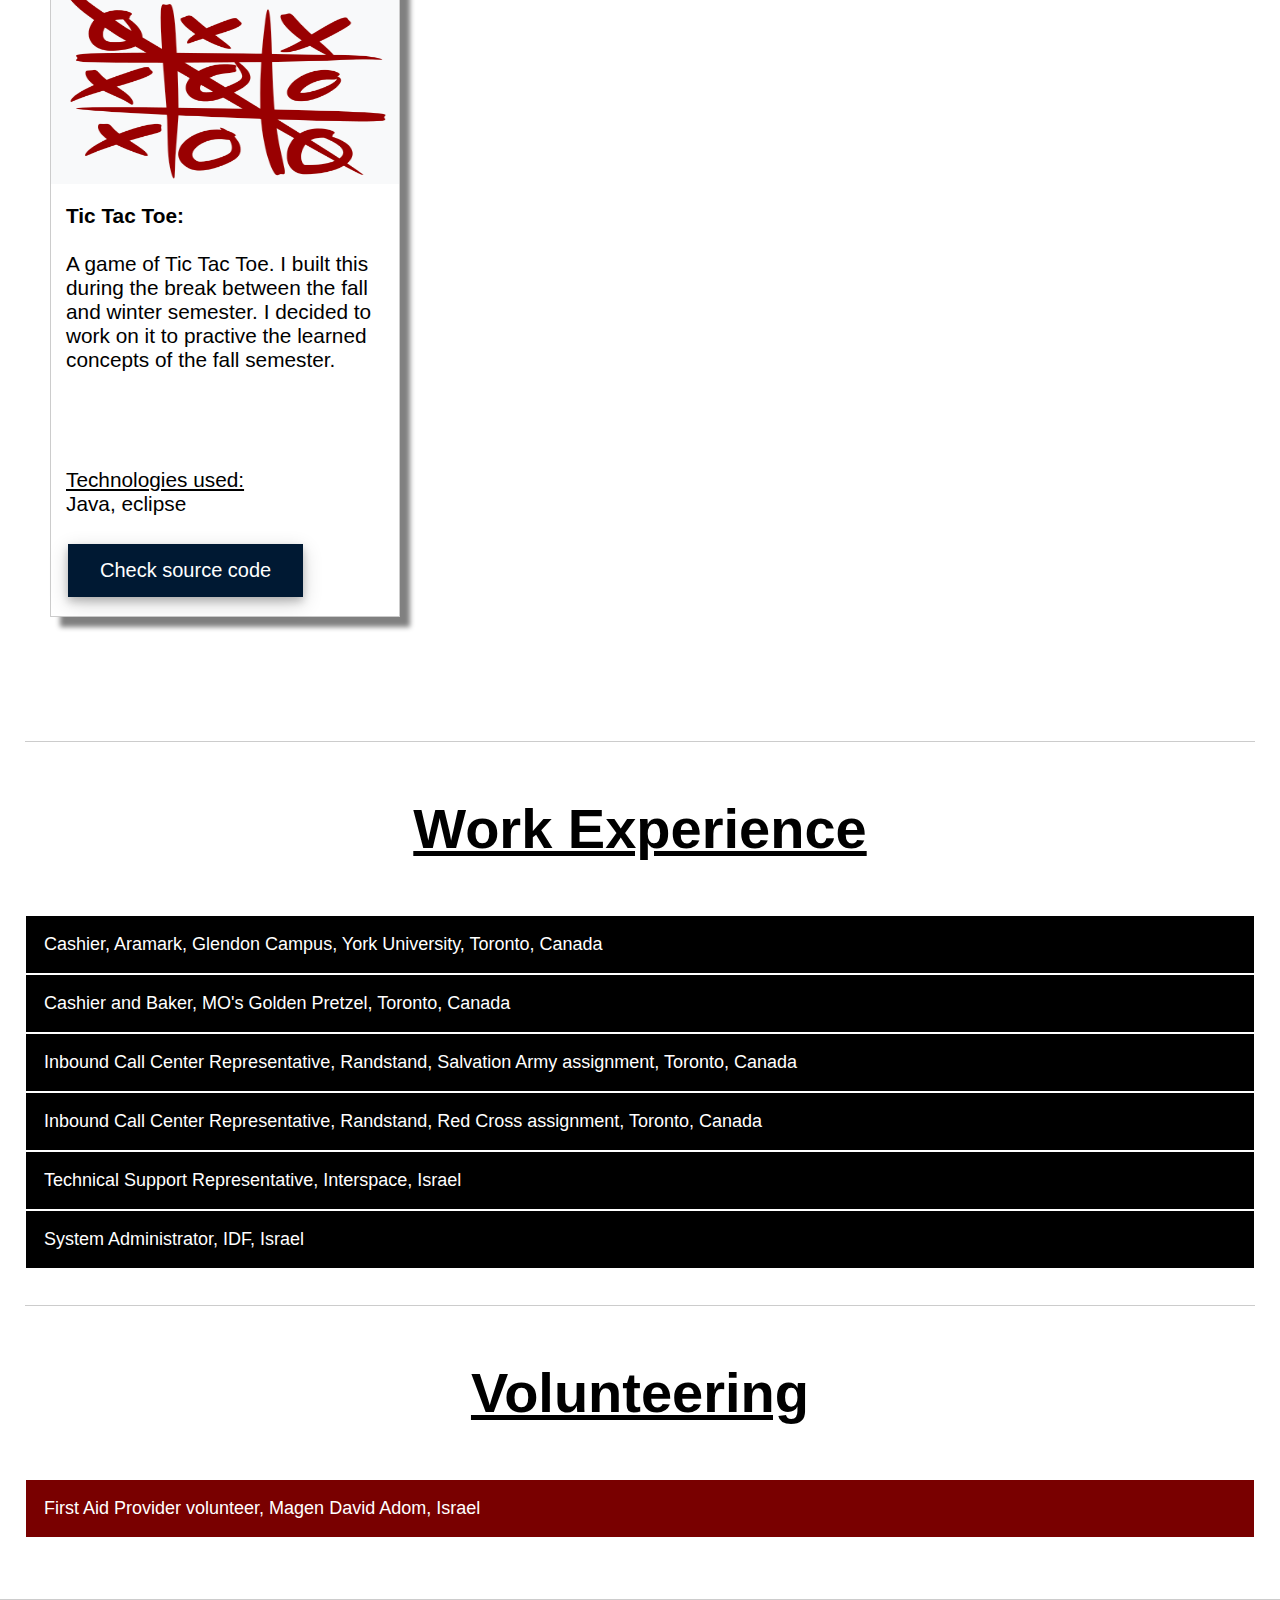
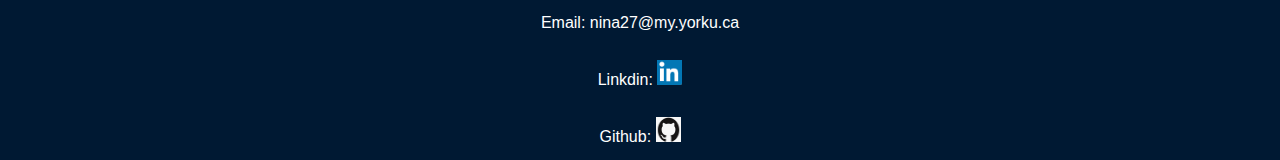
==== commit e34a615f: "updates version" ====
--- a/website/web.html
+++ b/website/web.html
@@ -23,14 +23,16 @@
       <a href="#work_id">Work Experience</a>
       <a href="#contact_id">Contact</a>
     </div>
+    <hr  id="about_id"><br><br><br><br>
 
     <div class="content">
 
         <!-- The about section -->
-        <div class="row">
-          <div class="my_pic" id="about_id"></div>
+
+        <div class="title">About me</div><br><br><br>
+        <div class="row" class="about_container">
+          <div class="my_pic"></div>
           <div class="about_text">
-            <h1>About me:</h1><br>
             <p>
             My name is Nina Yanin and I am a third year Software Engineering student
             at Lassonde School of Engineering at York University. I chose Software
@@ -39,179 +41,235 @@
             Most importantly, I want to take part in creating a difference via
             technological advancements.
             </p>
-      <!--
-            <br>
-            <p>nina1234y@gmail.com</p><br>
-            <p>
-              Linkdin:
-              <a href="https://www.linkedin.com/in/nina-yanin-564b17178/" target="_blank">
-                <img src="images/in.png" style="width:50px;height:50px;border:0;">
-              </a>
-            </p><br>
-            <p>
-              Github:
-              <a href="https://github.com/Nina1234y" target="_blank">
-                <img src="images/skills/git.png" style="width:50px;height:50px;border:0;">
-              </a>
-            </p>
-      -->
-          </div>
-        </div>
+          </div> <!-- about_text -->
+        </div> <!-- row + about_container -->
 
         <!-- The skills section -->
         <br><hr id="skills_id"><br><br><br>
 
-        <div class="row">
-          <div class="title">Skills</div>
-        </div>
-        <div class="row">
-          <div class="skills_container">
-            <div class="skills_spec1"></div>
-            <div class="skills_spec2"></div>
-            <div class="skills_spec3"></div>
-            <div class="skills_spec4"></div>
-            <div class="skills_spec5"></div>
-            <div class="skills_spec6"></div>
-            <div class="skills_spec7"></div>
-            <div class="skills_spec8"></div>
-            <div class="skills_spec9"></div>
-    <!--        <div class="skills_spec10"></div>  -->
-          </div>
-        </div>
+        <div class="title">Skills</div>
+        <div class="skills_container">
+          <div class="skills_spec1"></div>
+          <div class="skills_spec2"></div>
+          <div class="skills_spec3"></div>
+          <div class="skills_spec4"></div>
+          <div class="skills_spec5"></div>
+          <div class="skills_spec6"></div>
+          <div class="skills_spec7"></div>
+          <div class="skills_spec8"></div>
+          <div class="skills_spec9"></div>
+        </div> <!-- skills_container -->
 
         <!-- The project section -->
         <hr id="proj_id"><br><br><br>
 
         <div class="title">Projects</div>
-        <br><br><br><br>
-        <div class="proj_template">
-          <p style="font-weight: bold;">Website:</p><br>
-          <p>I built this website in the break between the winter and summer semester.
-             Working on the website has improved my html, css and javascript skills.
-          </p><br>
-          <p style="text-decoration: underline;">Technologies used:</p><p>html, css and javascript</p><br>
-          <a class="button" href="https://github.com/Nina1234y/My-Website" target="_blank">
-          Check source code</a>
-        </div>
-
-        <br>
-        <div class="proj_template">
-          <p style="font-weight: bold;">Talkbox:</p><br>
-          <p>I worked as part of a team to build a talkbox app configurator and simulator
-             as part of EECS2311 class. The purpose of the talk box is to assist people with
-             mental or physical disabilities, which prevents them from talking, to communicate.
-          </p><br>
-          <p style="text-decoration: underline;">Technologies used: </p>
-          <p>Java, eclipse, Gradle, Circle CI</p><br>
-          <a class="button" href="https://github.com/ryang-123/EECS2311-Project" target="_blank">
-          Check source code</a>
-        </div>
-
-        <br>
-        <div class="proj_template">
-          <p style="font-weight: bold;">Who wants to be a millionaire:</p><br>
-          <p>A game of who wants to be a millionaire. I built this during the break between the fall
-             and winter semester. I decided to work on it to practive the learned concepts of the fall
-             semester.
-          </p><br>
-          <p style="text-decoration: underline;">Technologies used: </p>
-          <p>Java, eclipse</p><br>
-          <a class="button" href="https://github.com/Nina1234y/Who_Wants_To_Be_A_Millionaire" target="_blank">
-          Check source code</a>
-        </div>
-
-        <br>
-        <div class="proj_template">
-          <p style="font-weight: bold;">Tic Tac Toe:</p><br>
-          <p>A game of Tic Tac Toe. I built this during the break between the fall
-             and winter semester. I decided to work on it to practive the learned concepts of the fall
-             semester.
-          </p><br>
-          <p style="text-decoration: underline;">Technologies used: </p>
-          <p>Java, eclipse</p><br>
-          <a class="button" href="https://github.com/Nina1234y/Tic-Tac-Toe" target="_blank">
-          Check source code</a>
-        </div>
+        <br><br>
+        <div class="row">
+          <div class="gallery">
+          <img src="images/proj/website.png" alt="Forest" width="100%" height="200">
+            <div class="desc">
+              <p style="font-weight: bold;">Website:</p><br>
+              <p>I built this website in the break between the winter and summer semester.
+                 Working on the website has improved my html, css and javascript skills.
+              </p><br><br><br><br>
+              <p style="text-decoration: underline;">Technologies used:</p><p>html, css and javascript</p><br>
+              <a class="button" href="https://github.com/Nina1234y/My-Website" target="_blank">
+              Check source code</a>
+            </div> <!-- desc -->
+          </div> <!-- gallery -->
+
+          <div class="gallery">
+          <img src="images/proj/talkbox.png" width="100%" height="200">
+            <div class="desc">
+              <p style="font-weight: bold;">Talkbox:</p><br>
+              <p>I worked as part of a team to build a talkbox app configurator and simulator
+                 as part of EECS2311 class. The purpose of the talk box is to assist people with
+                 mental or physical disabilities, which prevents them from talking, to communicate.
+              </p><br>
+              <p style="text-decoration: underline;">Technologies used: </p>
+              <p>Java, eclipse, Gradle, Circle CI</p><br>
+              <a class="button" href="https://github.com/ryang-123/EECS2311-Project" target="_blank">
+              Check source code</a>
+            </div> <!-- desc -->
+          </div> <!-- gallery -->
+
+          <div class="gallery">
+          <img src="images/proj/mill.png" width="100%" height="200">
+            <div class="desc">
+              <p style="font-weight: bold;">Who wants to be a millionaire:</p><br>
+              <p>A game of who wants to be a millionaire. I built this during the break between the fall
+                 and winter semester. I decided to work on it to practive the learned concepts of the fall
+                 semester.
+              </p><br><br><br>
+              <p style="text-decoration: underline;">Technologies used: </p>
+              <p>Java, eclipse</p><br>
+              <a class="button" href="https://github.com/Nina1234y/Who_Wants_To_Be_A_Millionaire" target="_blank">
+              Check source code</a>
+            </div> <!-- row -->
+          </div> <!-- gallery -->
+
+          <div class="gallery">
+          <img src="images/proj/tic.png" width="100%" height="200">
+            <div class="desc">
+              <p style="font-weight: bold;">Tic Tac Toe:</p><br>
+              <p>A game of Tic Tac Toe. I built this during the break between the fall
+                 and winter semester. I decided to work on it to practive the learned concepts of the fall
+                 semester.
+              </p><br><br><br><br>
+              <p style="text-decoration: underline;">Technologies used: </p>
+              <p>Java, eclipse</p><br>
+              <a class="button" href="https://github.com/Nina1234y/Tic-Tac-Toe" target="_blank">
+              Check source code</a>
+            </div> <!-- desc -->
+          </div> <!-- gallery -->
+        </div> <!-- row -->
 
         <!-- The work experience section -->
-        <br><br><br ><hr id="work_id"><br><br><br>
+        <br><br><br><hr id="work_id"><br><br><br>
         <div class="title">Work Experience</div>
-        <br><br><br><br>
-        <div class="work_template">
-          <p style="font-weight: bold;">Cashier, Aramark, Glendon Campus, York University, Toronto, Canada</p><br>
-          <p>August 2018 - April 2019</p><br>
-          <ul>
-            <li>Managed a fast paced environment in serving customers while maintaining
-                good customer service experience and thoroughly representing company values</li>
-            <li>Maintained and inspected surroundings to meet company safety requirements
-                by eliminating potential hazards such as sharp obstacles and liquid spills</li>
-            <li>Was responsible to process payment in the point of sale</li>
-          </ul>
-        </div>
+        <br><br><br>
+
+        <button class="accordion_work">
+          Cashier, Aramark, Glendon Campus, York University, Toronto, Canada
+        </button>
+        <div class="panel_work">
+          <div class="panel_text">
+            <p>August 2018 - April 2019</p><br>
+              Managed a fast paced environment in serving customers while maintaining
+                  good customer service experience and thoroughly representing company values
+              Maintained and inspected surroundings to meet company safety requirements
+                  by eliminating potential hazards such as sharp obstacles and liquid spills
+              Was responsible to process payment in the point of sale
+          </div>
+          <div class="aramark"></div>
+        </div> <!-- panel_work -->
+
+        <button class="accordion_work">
+          Cashier and Baker, MO's Golden Pretzel, Toronto, Canada
+        </button>
+        <div class="panel_work">
+          <div class="panel_text">
+            <p>June 2018 - August 2018</p><br>
+
+              Collaborated with co-workers to maintain a safe work environment
+                  by removing hazards and reporting to manager of unsafe conditions
+              Constantly communicated with team members on procedures and
+                  timing during the shift in order to deliver excellent product
+              Processed payments in the point of sale
+          </div>
+          <div class="pretzel"></div>
+        </div> <!-- panel_work -->
+
+        <button class="accordion_work">
+          Inbound Call Center Representative, Randstand, Salvation Army assignment, Toronto, Canada
+        </button>
+        <div class="panel_work">
+          <div class="panel_text">
+            <p>August 2017 - September 2017</p><br>
+
+               Received calls from people who wanted to donate for the
+                  Hurricane Harvey Disaster
+               Processed donations and record it in the online donation page
+               Provided information about different options to donate
+          </div>
+          <div class="army"></div>
+        </div> <!-- panel_work -->
+
+        <button class="accordion_work">
+          Inbound Call Center Representative, Randstand, Red Cross assignment, Toronto, Canada
+        </button>
+        <div class="panel_work">
+          <div class="panel_text">
+            <p>July 2017 - August 2017</p><br>
+
+               Answered costumers' inqueries regarding the British Colombia wild fires
+                  and provided information about thier rights
+               Updated costumers' information in the Red Cross Database
+               Provided exceptional customer service experience
+          </div>
+          <div class="cross"></div>
+        </div> <!-- panel_work -->
+
+        <button class="accordion_work">
+          Technical Support Representative, Interspace, Israel
+        </button>
+        <div class="panel_work">
+          <div class="panel_text">
+            <p>February 2016 - June 2016</p><br>
+             Configured email addresses in POP3 and IMAP
+             Solved problems on websites, emails and domains in a timely manner
+             Constantly maintained high level of customer service experience
+             Assisted developers to implement company's APIs
+          </div>
+          <div class="interspace"></div>
+        </div> <!-- panel_work -->
+
+        <button class="accordion_work">
+          System Administrator, IDF, Israel
+        </button>
+        <div class="panel_work">
+          <div class="panel_text">
+            <p>August 2013 - February 2016</p><br>
+             -----
+          </div>
+          <div class="idf"></div>
+        </div> <!-- panel_work -->
+
+<!--
+
+
 
         <br>
         <div class="work_template">
-          <p style="font-weight: bold;">Cashier and Baker, MO's Golden Pretzel, Toronto, Canada</p><br>
-          <p>June 2018 - August 2018</p><br>
-          <ul>
-            <li>Collaborated with co-workers to maintain a safe work environment
-                by removing hazards and reporting to manager of unsafe conditions</li>
-            <li>Constantly communicated with team members on procedures and
-                timing during the shift in order to deliver excellent product</li>
-            <li>Processed payments in the point of sale</li>
-          </ul>
+          <p style="font-weight: bold;">First Aid Provider volenteer, Magen David Adom, Israel</p><br>
+          <p> April 2013 - November 2011</p><br>
+
+             Joined ambulances and provided first aid treatment to patients under
+                the supervision of paramedics
+             Worked as part of a team to provide the best treatment for patients
+             Filled paperwork to summarize the patient's condition and given teatment
+
         </div>
-
-        <br>
-        <div class="work_template">
-          <p style="font-weight: bold;">Inbound Call Center Representative, Randstand, Salvation Army assignment, Toronto, Canada</p><br>
-          <p>August 2017 - September 2017</p><br>
-          <ul>
-            <li>Received calls from people who wanted to donate for the
-                Hurricane Harvey Disaster</li>
-            <li>Processed donations and record it in the online donation page</li>
-            <li>Provided information about different options to donate</li>
-          </ul>
-        </div>
-
-        <br>
-        <div class="work_template">
-          <p style="font-weight: bold;">Inbound Call Center Representative, Randstand, Red Cross assignment, Toronto, Canada</p><br>
-          <p>July 2017 - August 2017</p><br>
-          <ul>
-            <li>Answered costumers' inqueries regarding the British Colombia wild fires
-                and provided information about thier rights</li>
-            <li>Updated costumers' information in the Red Cross Database</li>
-            <li>Provided exceptional customer service experience</li>
-          </ul>
-        </div>
-
-        <br>
-        <div class="work_template">
-          <p style="font-weight: bold;">Technical Support Representative, Interspace, Israel</p><br>
-          <p>February 2016 - June 2016</p><br>
-          <ul>
-            <li>Configured email addresses in POP3 and IMAP</li>
-            <li>Solved problems on websites, emails and domains in a timely manner</li>
-            <li>Constantly maintained high level of customer service experience</li>
-            <li>Assisted developers to implement company's APIs
-          </ul>
-        </div>
-
-        <br>
-        <div class="work_template">
-          <p style="font-weight: bold;">System Administrator, IDF, Israel</p><br>
-          <p>August 2013 - February 2016</p><br>
-          <ul>
-            <li>Configured email addresses in POP3 and IMAP</li>
-            <li>Solved problems on websites, emails and domains in a timely manner</li>
-            <li>Constantly maintained high level of customer service experience</li>
-            <li>Assisted developers to implement company's APIs
-          </ul>
-        </div>
+-->
+
+        <!-- Volunteering -->
+        <br><br><br><hr id="work_id"><br><br><br>
+        <div class="title">Volunteering</div>
+        <br><br><br>
+
+        <button class="accordion_volunteer">
+          First Aid Provider volunteer, Magen David Adom, Israel
+        </button>
+        <div class="panel_volunteer">
+          <div class="panel_text">
+            <p> April 2013 - November 2011</p><br>
+             Joined ambulances and provided first aid treatment to patients under
+             the supervision of paramedics
+             Worked as part of a team to provide the best treatment for patients
+             Filled paperwork to summarize the patient's condition and given teatment
+             <br><br>
+             <a class="button" href="https://www.mdais.org/en/volunteers" target="_blank">
+             Check the program</a>
+          </div>
+          <div class="mda"></div>
+        </div> <!-- panel_work -->
+
 
         <!-- The contact info section -->
-    </div>
+        <br><br><br>
+
+
+    </div> <!-- content -->
+
+    <hr id="contact_id">
+    <ul>
+      <li><a>Email: nina27@my.yorku.ca</a></li>
+      <li><a href="https://www.linkedin.com/in/nina-yanin-564b17178/" target="_blank">
+        Linkdin: <img src="images/in.png" style="width:25px;height:25px;border:0;"></a></li>
+      <li><a href="https://github.com/Nina1234y" target="_blank">
+          Github: <img src="images/skills/git.png" style="width:25px;height:25px;border:0;"></a></li>
+    </ul>
 
     <script type="text/javascript" src="web.js"></script>
 
--- a/website/web.css
+++ b/website/web.css
@@ -1,7 +1,7 @@
 /* ---- Navigation bar ---- */
 #navbar {
   overflow: hidden;
-  background-color: #001933;
+   background-color: #001933;
 }
 
 #navbar a {
@@ -25,7 +25,7 @@
 }
 
 .content {
-  padding: 16px;
+  padding: 25px;
 }
 
 .sticky {
@@ -38,12 +38,45 @@
   padding-top: 60px;
 }
 
+ul {
+  list-style-type: none;
+  margin: 0;
+  overflow: hidden;
+  background-color: #001933;
+/*  position: fixed; */
+  bottom: 0;
+  width: 100%;
+}
+
+li {
+  width: 100%;
+  float: left;
+  text-align: center;
+  font-size: 17 px;
+  vertical-align: middle;
+}
+
+li a {
+  display: block;
+  color: white;
+  text-decoration: none;
+  padding: 14px 30px;
+}
+
+li a:hover {
+  background-color: #ddd;
+  color: black;
+}
+
 body {
   margin: 0 auto;
-  height:100%;
+  min-height:100%;
   padding: 0;
+  padding-bottom: 0px;
   font-family: Arial, Helvetica, sans-serif;
 }
+
+html { height: 100%;}
 
 hr {
   border: 0;
@@ -84,6 +117,7 @@
   -webkit-text-stroke-width: 4px;
   -webkit-text-stroke-color: black;
 }
+
 .main_view h2 {
   text-align: center;
   color: yellow;
@@ -91,14 +125,30 @@
   padding-bottom: 200px;
   -webkit-text-stroke-width: 2px;
   -webkit-text-stroke-color: black;
-}
+  -webkit-animation: mymove1 5s infinite; /* Chrome, Safari, Opera */
+  animation: mymove1 5s infinite;
+}
+
+
+/* Chrome, Safari, Opera */
+@-webkit-keyframes mymove1 {
+  from {color: yellow;}
+  to {color: orange;}
+}
+
+/* Standard syntax */
+@keyframes mymove1 {
+  from {color: yellow;}
+  to {color: orange;}
+}
+
 
 .main_view {
   background-size: 100% auto;
   background-image:url('images/pic4.jpg');
   background-repeat: no-repeat;
   background-size: cover;
-  height: 800px;
+  height: 760px;
   position: relative;
   text-align: center;
   opacity: .98;
@@ -106,7 +156,7 @@
 
 /* ---- About section ---- */
 .my_pic {
-  width: 30%;
+  width: 40%;
   height: 600px;
   min-width: 490px;
   background-image:url('images/me2.png');
@@ -116,11 +166,10 @@
   float: left;
   background-color: white;
   border-right: 15px solid white;
-
 }
 
 .about_text {
-  width: 60%;
+  width: 40%;
   min-width: 490px;
   text-align: justify;
   float: left;
@@ -131,6 +180,10 @@
   padding-top: 50px;
   padding-right: 45px;
   padding-left: 30px;
+}
+
+.about_container {
+  border: 25  px solid black;
 }
 
 /* ---- Skills ---- */
@@ -217,8 +270,41 @@
     color: black;
     text-align: center;
     font-size: 350%;
+    font-weight: bold;
     text-decoration: underline;
 }
+
+.gallery {
+  border: 1px solid #ccc;
+  float: left;
+  width: 350px;
+/*  min-width: 370px;
+  max-width: 400px; */
+  height: 100%;
+  font-size:130%;
+  margin: 25px;
+  margin-right: 0px;
+  margin-bottom: 70px;
+  box-shadow: 10px 10px 5px grey;
+  /* box-shadow: 0 4px 8px 0 rgba(0, 0, 0, 0.2), 0 6px 20px 0 rgba(0, 0, 0, 0.19); */
+  -webkit-animation: mymove2 5s infinite; /* Safari 4.0 - 8.0 */
+  animation: mymove2 5s infinite;
+}
+
+/* Safari 4.0 - 8.0 */
+@-webkit-keyframes mymove2 {
+  50% {box-shadow: 10px 20px 30px grey;}
+}
+
+@keyframes mymove2 {
+  50% {box-shadow: 10px 20px 30px grey;}
+}
+
+.desc {
+  padding: 15px;
+  text-align: left;
+}
+
 
 .proj_template {
   font-size: 160%;
@@ -240,10 +326,25 @@
   font-size: 20px;
   margin: 4px 2px;
   cursor: pointer;
+  box-shadow: 0 4px 8px 0 rgba(0, 0, 0, 0.2), 0 6px 20px 0 rgba(0, 0, 0, 0.19);
 }
 
 .button:hover {
   opacity: 0.8;
+}
+
+.proj_text {
+  width: 25%;
+  min-width: 490px;
+  text-align: justify;
+  float: left;
+  vertical-align: middle;
+  word-wrap: break-word;
+  color: black;
+  padding:50px;
+  font-size: 150%;
+  background-color: white;
+  background-image: linear-gradient(90deg, #BEDBFC, white);
 }
 
 /* ---- Work Experience ---- */
@@ -255,3 +356,174 @@
   padding: 50px;
   background-color: #ECF5FF;
 }
+
+.accordion_work {
+  background-color: #000000;
+  color: white;
+  cursor: pointer;
+  padding: 18px;
+  width: 100%;
+  border: 1px solid white;
+  text-align: left;
+  outline: none;
+  font-size: 18px;
+  transition: 0.4s;
+}
+
+.active, .accordion_work:hover {
+  background-color: #404040;
+}
+
+.panel_work {
+  width: 100%;
+  padding: 18px;
+  font-size: 18px;
+  float: left;
+  display: none;
+  background-image: linear-gradient(to right, #C0C0C0 , white);
+  overflow: hidden;
+  border: 1px solid #C0C0C0;
+  margin-bottom: 10px;
+}
+
+.panel_text {
+  width: 50%;
+  float: left;
+}
+
+.aramark {
+  width: 40%;
+  height: 150px;
+  padding: 19px;
+  float: right;
+  background-image:url('images/work/aramark.png');
+  background-repeat: no-repeat;
+  background-size: contain;
+  background-position: center;
+}
+.pretzel {
+  width: 40%;
+  height: 150px;
+  padding: 19px;
+  float: right;
+  background-image:url('images/work/pretzel.png');
+  background-repeat: no-repeat;
+  background-size: contain;
+  background-position: center;
+}
+.army {
+  width: 40%;
+  height: 150px;
+  padding: 19px;
+  float: right;
+  background-image:url('images/work/salvation.png');
+  background-repeat: no-repeat;
+  background-size: contain;
+  background-position: center;
+}
+.cross {
+  width: 40%;
+  height: 150px;
+  padding: 19px;
+  float: right;
+  background-image:url('images/work/redCross.png');
+  background-repeat: no-repeat;
+  background-size: contain;
+  background-position: center;
+}
+.interspace {
+  width: 40%;
+  height: 150px;
+  padding: 19px;
+  float: right;
+  background-image:url('images/work/interspace.png');
+  background-repeat: no-repeat;
+  background-size: contain;
+  background-position: center;
+}
+.idf {
+  width: 40%;
+  height: 150px;
+  padding: 19px;
+  float: right;
+  background-image:url('images/work/idf.png');
+  background-repeat: no-repeat;
+  background-size: contain;
+  background-position: center;
+}
+
+/* ---- Volunteering ---- */
+.accordion_volunteer {
+  background-color: #790000;
+  color: white;
+  cursor: pointer;
+  padding: 18px;
+  width: 100%;
+  border: 1px solid white;
+  text-align: left;
+  outline: none;
+  font-size: 18px;
+  transition: 0.4s;
+}
+
+.active, .accordion_volunteer:hover {
+  background-color: #3f0000;
+}
+
+.panel_volunteer {
+  width: 100%;
+  padding: 18px;
+  font-size: 18px;
+  float: left;
+  display: none;
+  background-image: linear-gradient(to right, red , white);
+  overflow: hidden;
+  border: 1px solid #C0C0C0;
+  margin-bottom: 10px;
+}
+
+.mda {
+  width: 40%;
+  height: 150px;
+  padding: 19px;
+  float: right;
+  background-image:url('images/work/mda.png');
+  background-repeat: no-repeat;
+  background-size: contain;
+  background-position: center;
+}
+
+/* ---- Contact ----- */
+.title_contact {
+  width: 100%;
+  color: black;
+  text-align: center;
+  font-size: 250%;
+  text-decoration: underline;
+}
+
+.contact_container {
+  text-indent: 50px;
+  width: 100%;
+  margin: 0 ;
+  padding: 25px;
+  background-color: #001933;
+  background-size: 100%;
+
+}
+
+.contact_spec {
+  font-size: 160%;
+  color: white;
+  width: 33%;
+  min-width: 400px;
+  text-align: center;
+  float: left;
+  word-wrap: break-word;
+  vertical-align: middle;
+}
+
+.contact_container:after {
+  content:none;
+
+}
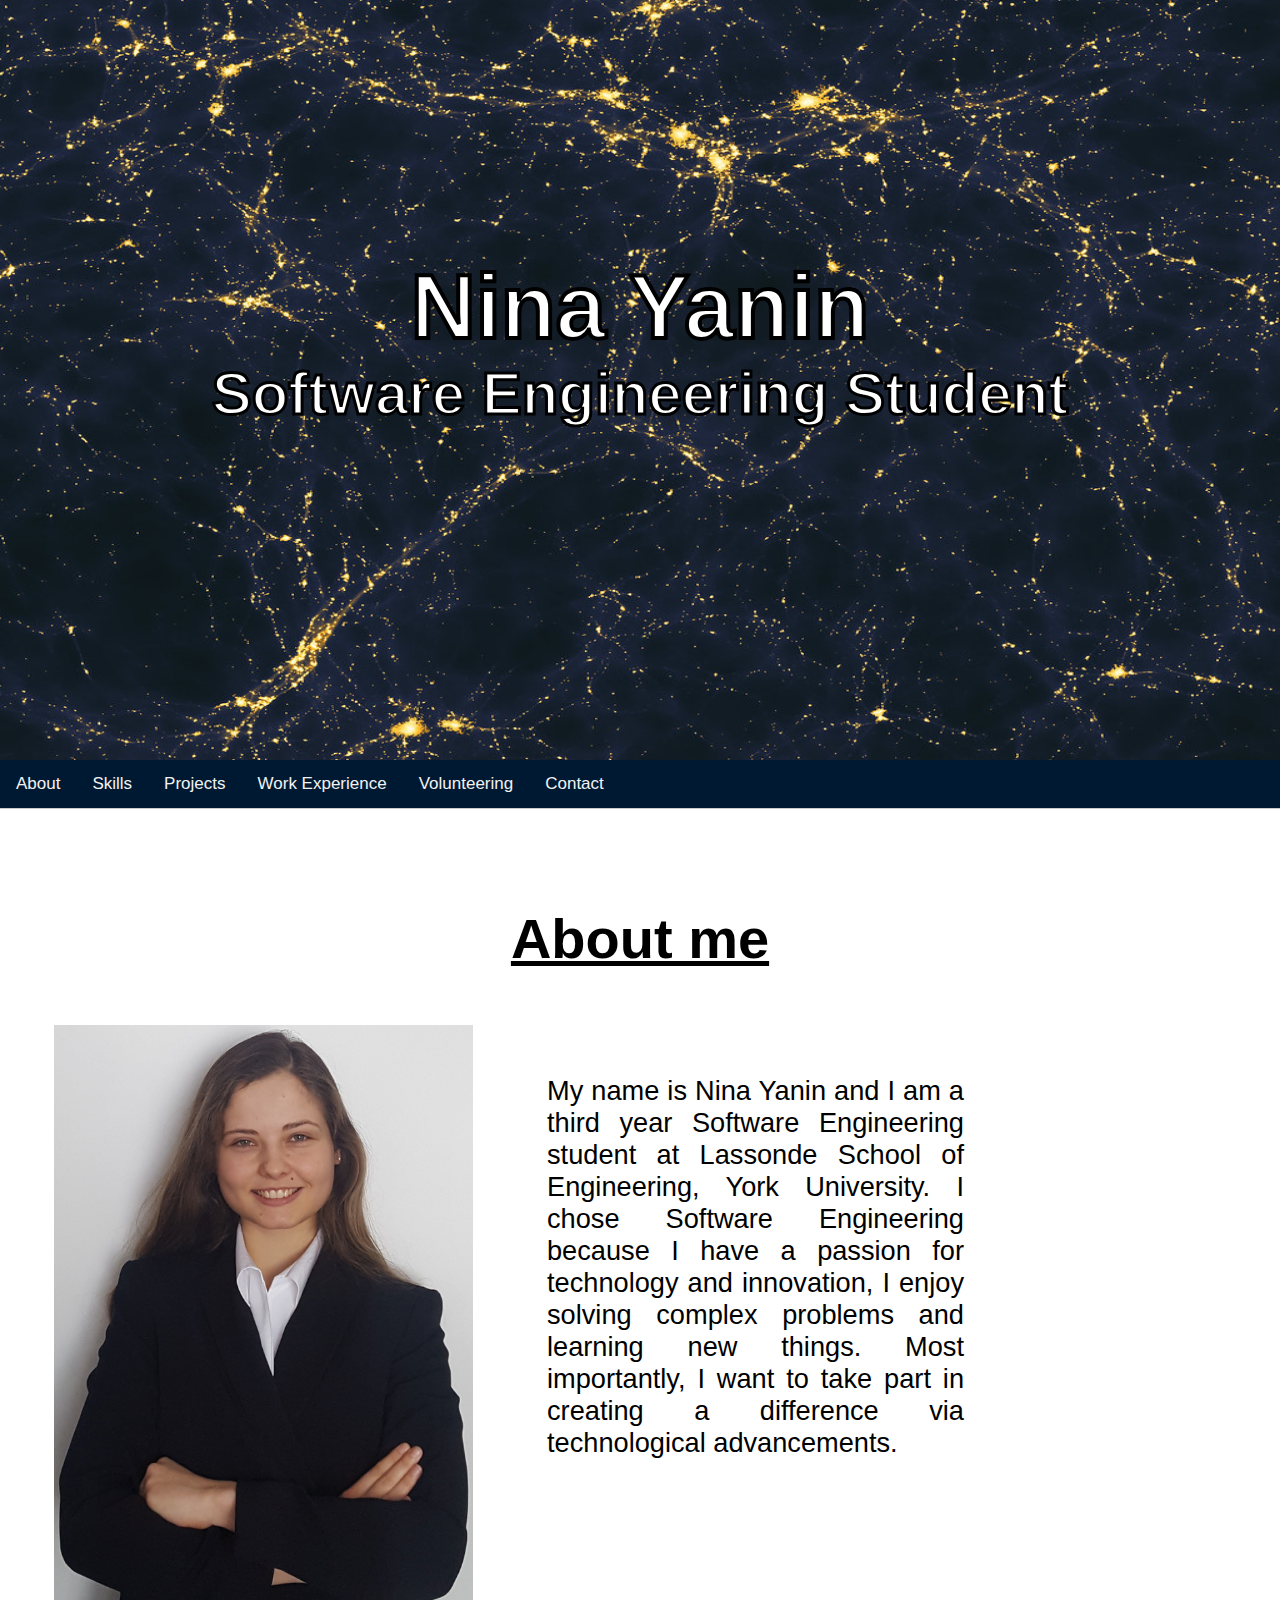
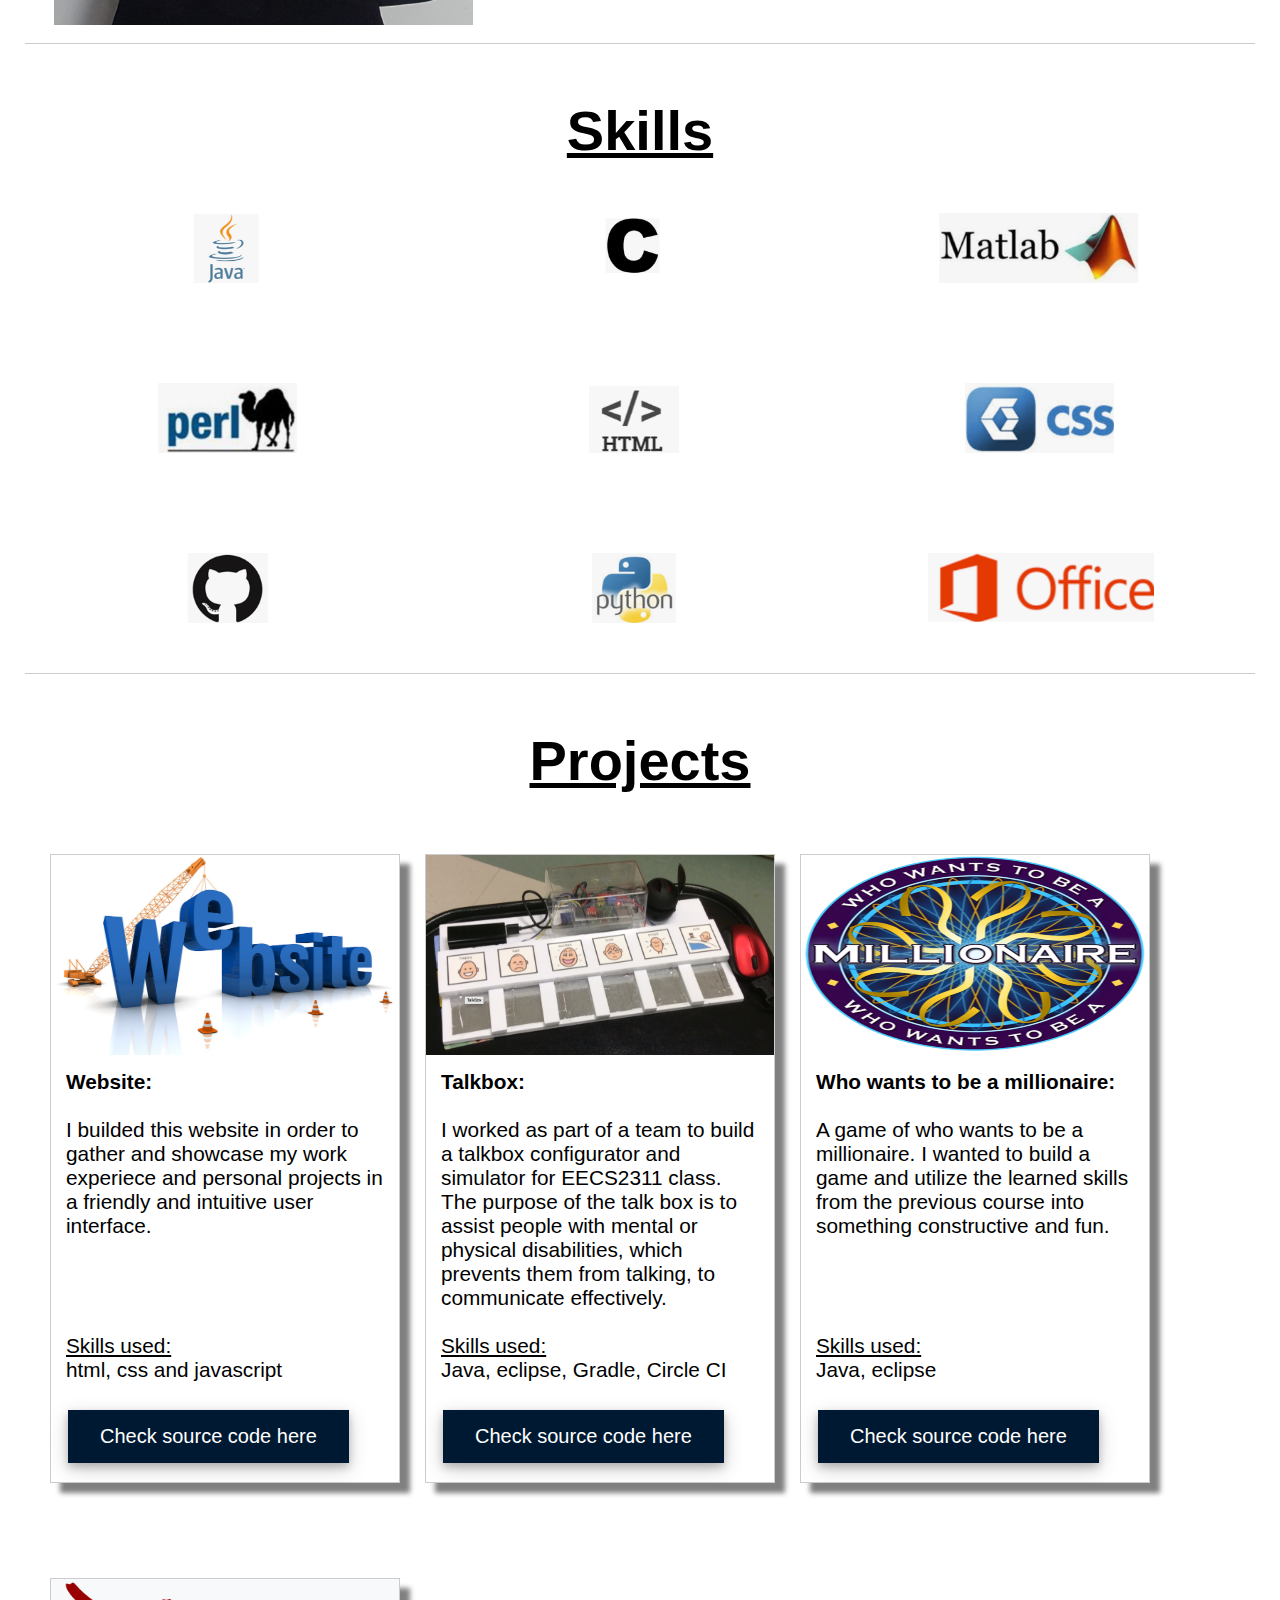
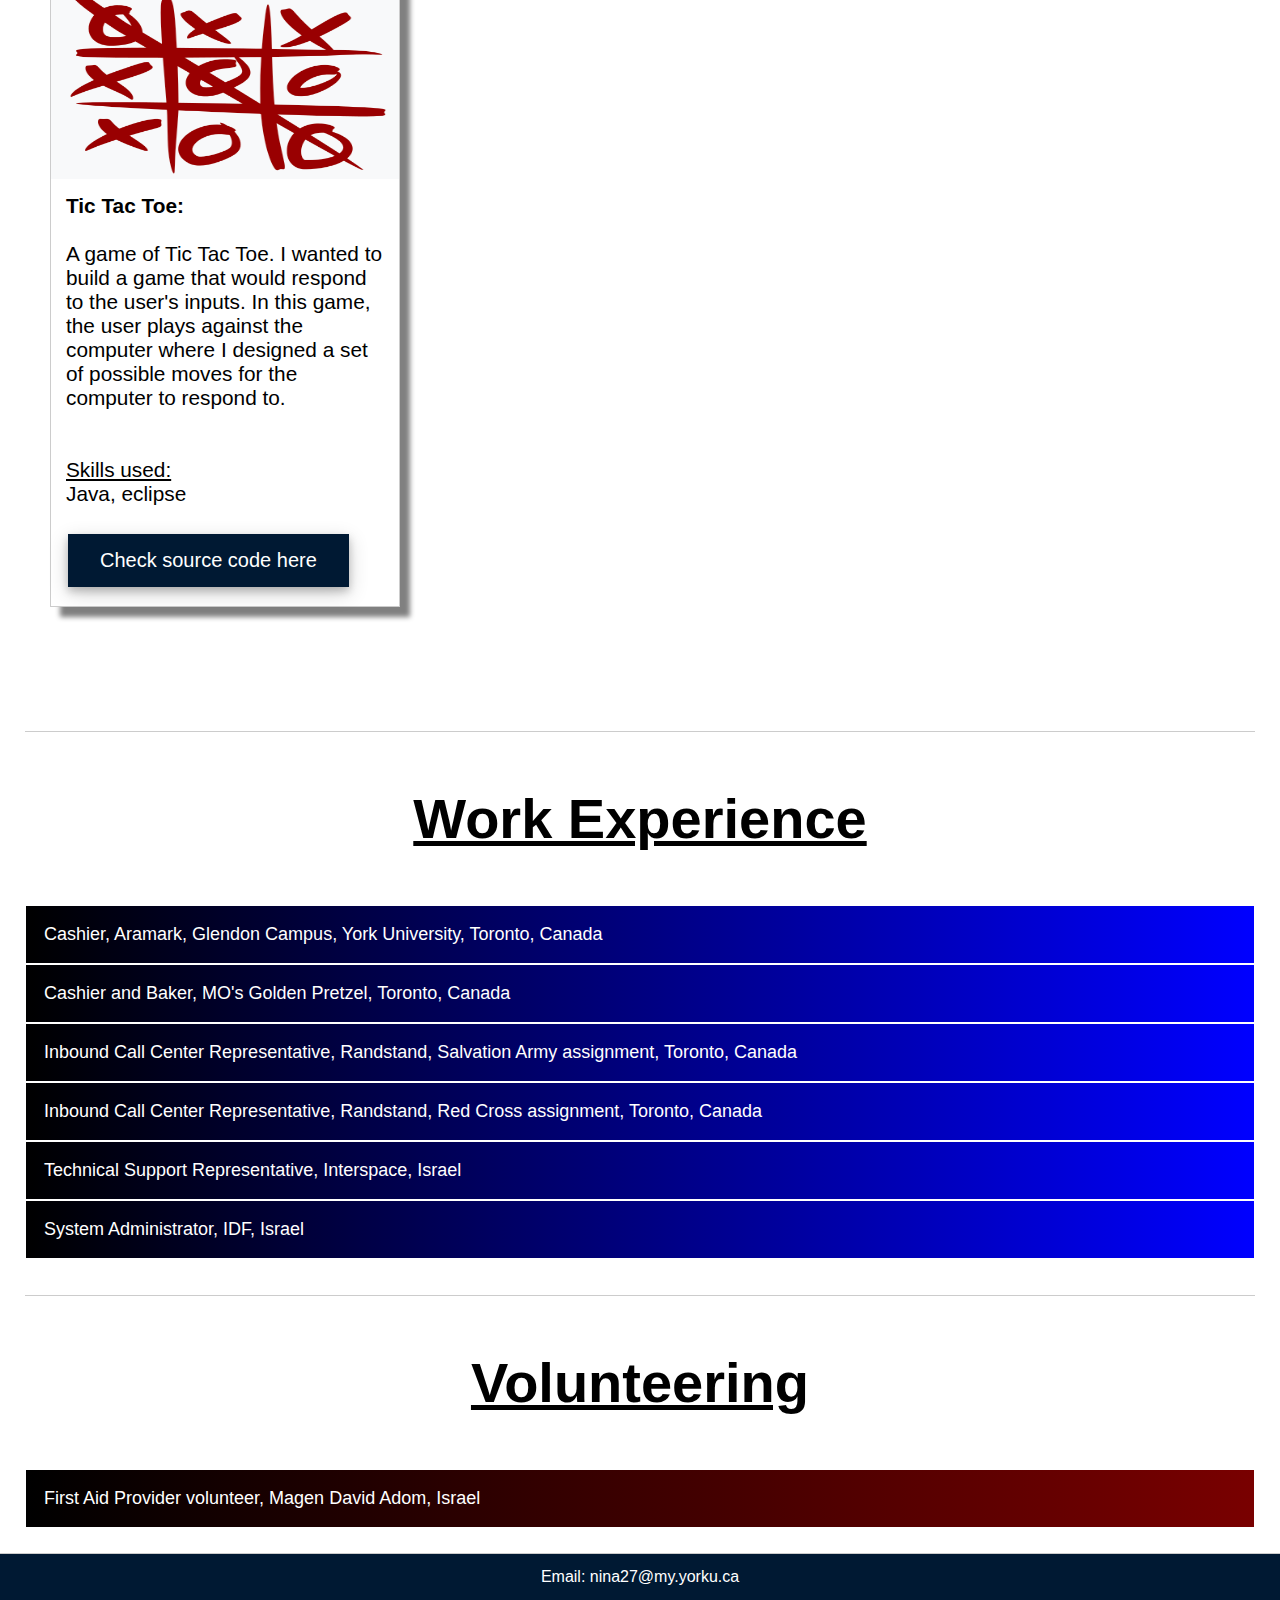
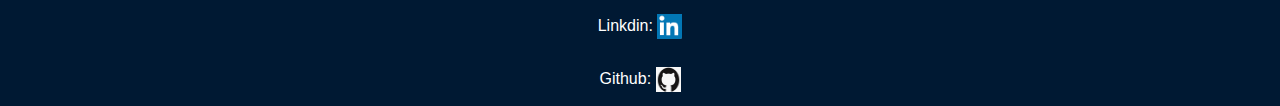
==== commit 9b32e368: "updates version" ====
--- a/website/web.html
+++ b/website/web.html
@@ -11,9 +11,33 @@
   <body>
     <!-- Top bar menu -->
     <!-- The main view section -->
-    <div class="main_view">
-        <h1>Nina Yanin</h1>
-        <h2>Software Engineering Student</h2>
+    <div class="slideshow-container">
+      <div class="mySlides fade">
+        <img src="images/pic4.jpg" style="width:100%;height:760px; background-size: cover; background-repeat: no-repeat;">
+        <div class="text">Nina Yanin
+          <p>Software Engineering Student</p>
+        </div>
+      </div>
+
+      <div class="mySlides fade">
+        <img src="images/las5.jpg" style="width:100%;height:760px; background-size: cover; background-repeat: no-repeat;">
+        <div class="text">Nina Yanin
+          <p>Software Engineering Student</p>
+        </div>
+      </div>
+
+      <div class="mySlides fade">
+        <img src="images/pic3.jpg" style="width:100%;height:760px; background-size: cover; background-repeat: no-repeat;">
+        <div class="text">Nina Yanin
+          <p>Software Engineering Student</p>
+        </div>
+      </div>
+    </div><!-- slideshow_container -->
+
+    <div style="text-align:center">
+      <span class="dot"></span>
+      <span class="dot"></span>
+      <span class="dot"></span>
     </div>
 
     <div id="navbar">
@@ -21,6 +45,7 @@
       <a href="#skills_id">Skills</a>
       <a href="#proj_id">Projects</a>
       <a href="#work_id">Work Experience</a>
+      <a href="#volunteer_id">Volunteering</a>
       <a href="#contact_id">Contact</a>
     </div>
     <hr  id="about_id"><br><br><br><br>
@@ -35,9 +60,9 @@
           <div class="about_text">
             <p>
             My name is Nina Yanin and I am a third year Software Engineering student
-            at Lassonde School of Engineering at York University. I chose Software
-            Engineering because I have a passion for technology and innovation.
-            In addition, I enjoy solving complex problems and learning new things.
+            at Lassonde School of Engineering, York University. I chose Software
+            Engineering because I have a passion for technology and innovation,
+            I enjoy solving complex problems and learning new things.
             Most importantly, I want to take part in creating a difference via
             technological advancements.
             </p>
@@ -70,12 +95,12 @@
           <img src="images/proj/website.png" alt="Forest" width="100%" height="200">
             <div class="desc">
               <p style="font-weight: bold;">Website:</p><br>
-              <p>I built this website in the break between the winter and summer semester.
-                 Working on the website has improved my html, css and javascript skills.
+              <p>I builded this website in order to gather and showcase my work experiece
+                 and personal projects in a friendly and intuitive user interface.
               </p><br><br><br><br>
-              <p style="text-decoration: underline;">Technologies used:</p><p>html, css and javascript</p><br>
+              <p style="text-decoration: underline;">Skills used:</p><p>html, css and javascript</p><br>
               <a class="button" href="https://github.com/Nina1234y/My-Website" target="_blank">
-              Check source code</a>
+              Check source code here</a>
             </div> <!-- desc -->
           </div> <!-- gallery -->
 
@@ -83,14 +108,15 @@
           <img src="images/proj/talkbox.png" width="100%" height="200">
             <div class="desc">
               <p style="font-weight: bold;">Talkbox:</p><br>
-              <p>I worked as part of a team to build a talkbox app configurator and simulator
-                 as part of EECS2311 class. The purpose of the talk box is to assist people with
-                 mental or physical disabilities, which prevents them from talking, to communicate.
+              <p>I worked as part of a team to build a talkbox configurator and simulator
+                 for EECS2311 class. The purpose of the talk box is to assist people with
+                 mental or physical disabilities, which prevents them from talking, to
+                 communicate effectively.
               </p><br>
-              <p style="text-decoration: underline;">Technologies used: </p>
+              <p style="text-decoration: underline;">Skills used: </p>
               <p>Java, eclipse, Gradle, Circle CI</p><br>
               <a class="button" href="https://github.com/ryang-123/EECS2311-Project" target="_blank">
-              Check source code</a>
+              Check source code here</a>
             </div> <!-- desc -->
           </div> <!-- gallery -->
 
@@ -98,14 +124,13 @@
           <img src="images/proj/mill.png" width="100%" height="200">
             <div class="desc">
               <p style="font-weight: bold;">Who wants to be a millionaire:</p><br>
-              <p>A game of who wants to be a millionaire. I built this during the break between the fall
-                 and winter semester. I decided to work on it to practive the learned concepts of the fall
-                 semester.
-              </p><br><br><br>
-              <p style="text-decoration: underline;">Technologies used: </p>
+              <p>A game of who wants to be a millionaire. I wanted to build a game and utilize
+                 the learned skills from the previous course into something constructive and fun.
+              </p><br><br><br><br>
+              <p style="text-decoration: underline;">Skills used: </p>
               <p>Java, eclipse</p><br>
               <a class="button" href="https://github.com/Nina1234y/Who_Wants_To_Be_A_Millionaire" target="_blank">
-              Check source code</a>
+              Check source code here</a>
             </div> <!-- row -->
           </div> <!-- gallery -->
 
@@ -113,14 +138,15 @@
           <img src="images/proj/tic.png" width="100%" height="200">
             <div class="desc">
               <p style="font-weight: bold;">Tic Tac Toe:</p><br>
-              <p>A game of Tic Tac Toe. I built this during the break between the fall
-                 and winter semester. I decided to work on it to practive the learned concepts of the fall
-                 semester.
-              </p><br><br><br><br>
-              <p style="text-decoration: underline;">Technologies used: </p>
+              <p>A game of Tic Tac Toe. I wanted to build a game that would respond to the user's
+                 inputs. In this game, the user plays against the computer where I designed a set
+                 of possible moves for the computer to respond to.
+                 </section>
+              </p><br><br>
+              <p style="text-decoration: underline;">Skills used: </p>
               <p>Java, eclipse</p><br>
               <a class="button" href="https://github.com/Nina1234y/Tic-Tac-Toe" target="_blank">
-              Check source code</a>
+              Check source code here</a>
             </div> <!-- desc -->
           </div> <!-- gallery -->
         </div> <!-- row -->
@@ -137,10 +163,10 @@
           <div class="panel_text">
             <p>August 2018 - April 2019</p><br>
               Managed a fast paced environment in serving customers while maintaining
-                  good customer service experience and thoroughly representing company values
+              good customer service experience and thoroughly representing company's values.<br>
               Maintained and inspected surroundings to meet company safety requirements
-                  by eliminating potential hazards such as sharp obstacles and liquid spills
-              Was responsible to process payment in the point of sale
+              by eliminating potential hazards such as sharp obstacles and liquid spills. <br>
+              Was responsible to process payment in the point of sale.
           </div>
           <div class="aramark"></div>
         </div> <!-- panel_work -->
@@ -151,12 +177,11 @@
         <div class="panel_work">
           <div class="panel_text">
             <p>June 2018 - August 2018</p><br>
-
-              Collaborated with co-workers to maintain a safe work environment
-                  by removing hazards and reporting to manager of unsafe conditions
-              Constantly communicated with team members on procedures and
-                  timing during the shift in order to deliver excellent product
-              Processed payments in the point of sale
+            Collaborated with co-workers to maintain a safe work environment
+            by removing hazards and reporting to manager of unsafe conditions.<br>
+            Constantly communicated with team members on procedures and
+            timing during the shift in order to deliver excellent products. <br>
+            Processed payments in the point of sale.
           </div>
           <div class="pretzel"></div>
         </div> <!-- panel_work -->
@@ -167,11 +192,10 @@
         <div class="panel_work">
           <div class="panel_text">
             <p>August 2017 - September 2017</p><br>
-
-               Received calls from people who wanted to donate for the
-                  Hurricane Harvey Disaster
-               Processed donations and record it in the online donation page
-               Provided information about different options to donate
+             Received calls from people who wanted to donate for the
+             Hurricane Harvey Disaster.<br>
+             Processed donations and recorded it in the online donation page.<br>
+             Provided information about different options to donate.
           </div>
           <div class="army"></div>
         </div> <!-- panel_work -->
@@ -182,11 +206,10 @@
         <div class="panel_work">
           <div class="panel_text">
             <p>July 2017 - August 2017</p><br>
-
-               Answered costumers' inqueries regarding the British Colombia wild fires
-                  and provided information about thier rights
-               Updated costumers' information in the Red Cross Database
-               Provided exceptional customer service experience
+             Answered costumers' inqueries regarding the British Colombia wild fires
+             and provided information about their rights.<br>
+             Updated costumers' information in the Red Cross Database.<br>
+             Provided exceptional customer service experience.
           </div>
           <div class="cross"></div>
         </div> <!-- panel_work -->
@@ -197,10 +220,10 @@
         <div class="panel_work">
           <div class="panel_text">
             <p>February 2016 - June 2016</p><br>
-             Configured email addresses in POP3 and IMAP
-             Solved problems on websites, emails and domains in a timely manner
-             Constantly maintained high level of customer service experience
-             Assisted developers to implement company's APIs
+             Configured email addresses in POP3 and IMAP.<br>
+             Solved problems with websites, emails and domains in a timely manner.<br>
+             Constantly maintained high level of customer service experience. <br>
+             Assisted developers to implement company's APIs.
           </div>
           <div class="interspace"></div>
         </div> <!-- panel_work -->
@@ -211,57 +234,54 @@
         <div class="panel_work">
           <div class="panel_text">
             <p>August 2013 - February 2016</p><br>
-             -----
+             Was responsible for human resource systems, NetApp and Virtualization infrastructure.<br>
+             Oversaw and monitored over 1000 servers – physical and virtual using HP BSM.<br>
+             Tested the monitoring procedures of systems that they reflect real state of all servers.<br>
+             Validated and updated regulations.<br>
+             Server maintenance – arranged operations like skipping to the DR, reset systems and
+             upgrades, analyzed ways to improve systems performance/prevent future failures.<br>
+             Responded to inquiries regarding software issues.<br>
+             Managed DNS, WINS, GPO and users and permissions on Active Directory.<br>
+             Solved problems on Windows servers 2003R2, 2008R2, 2012R2, Linux RHEL6.5,
+             MSSQL servers, TSM servers, VMware servers and NetApp servers.<br>
+             Perl – write scripts for monitoring systems.<br>
+             Was personaly responsibility for two HR systems.<br>
           </div>
           <div class="idf"></div>
         </div> <!-- panel_work -->
 
-<!--
-
-
-
-        <br>
-        <div class="work_template">
-          <p style="font-weight: bold;">First Aid Provider volenteer, Magen David Adom, Israel</p><br>
-          <p> April 2013 - November 2011</p><br>
-
-             Joined ambulances and provided first aid treatment to patients under
-                the supervision of paramedics
-             Worked as part of a team to provide the best treatment for patients
-             Filled paperwork to summarize the patient's condition and given teatment
-
-        </div>
--->
-
         <!-- Volunteering -->
-        <br><br><br><hr id="work_id"><br><br><br>
+        <br><br><br><hr id="volunteer_id"><br><br><br>
+
+
         <div class="title">Volunteering</div>
+
+
         <br><br><br>
 
         <button class="accordion_volunteer">
           First Aid Provider volunteer, Magen David Adom, Israel
         </button>
+
         <div class="panel_volunteer">
+          <div class="row">
           <div class="panel_text">
             <p> April 2013 - November 2011</p><br>
              Joined ambulances and provided first aid treatment to patients under
-             the supervision of paramedics
-             Worked as part of a team to provide the best treatment for patients
-             Filled paperwork to summarize the patient's condition and given teatment
+             the supervision of paramedics.<br>
+             Worked as part of a team to provide the best treatment for patients.<br>
+             Filled paperwork to summarize the patient's condition and given teatment.
              <br><br>
              <a class="button" href="https://www.mdais.org/en/volunteers" target="_blank">
              Check the program</a>
           </div>
           <div class="mda"></div>
-        </div> <!-- panel_work -->
-
-
-        <!-- The contact info section -->
-        <br><br><br>
+          </div><!-- row -->
+        </div> <!-- panel_volunteer -->
 
 
     </div> <!-- content -->
-
+    <!-- The contact info section -->
     <hr id="contact_id">
     <ul>
       <li><a>Email: nina27@my.yorku.ca</a></li>
--- a/website/web.css
+++ b/website/web.css
@@ -1,7 +1,7 @@
 /* ---- Navigation bar ---- */
 #navbar {
   overflow: hidden;
-   background-color: #001933;
+  background-color: #001933;
 }
 
 #navbar a {
@@ -38,12 +38,13 @@
   padding-top: 60px;
 }
 
+/* ---- Contact ----- */
+
 ul {
   list-style-type: none;
   margin: 0;
   overflow: hidden;
   background-color: #001933;
-/*  position: fixed; */
   bottom: 0;
   width: 100%;
 }
@@ -75,6 +76,8 @@
   padding-bottom: 0px;
   font-family: Arial, Helvetica, sans-serif;
 }
+
+/* ---- General ----- */
 
 html { height: 100%;}
 
@@ -96,9 +99,6 @@
   font-size: 100%;
   vertical-align: baseline;
   background: transparent;
-}
-
-* {
   box-sizing: border-box;
 }
 
@@ -108,50 +108,78 @@
   display: table;
 }
 
+.title {
+  width: 100%;
+  color: black;
+  text-align: center;
+  font-size: 350%;
+  font-weight: bold;
+  text-decoration: underline;
+}
+
 /* ---- header ---- */
-.main_view h1 {
+
+img {vertical-align: middle;}
+
+/* Slideshow container */
+.slideshow-container {
+  max-width: 100%;
+  position: relative;
+}
+
+/* Caption text */
+.text {
+  color: white;
+  font-size: 90px;
+  font-weight: bold;
+  width: 100%;
   text-align: center;
-  color: white;
-  font-size: 550%;
-  padding-top: 250px;
+  position: absolute;
+  top: 45%;
+  left: 50%;
+  transform: translate(-50%, -50%);
   -webkit-text-stroke-width: 4px;
   -webkit-text-stroke-color: black;
 }
 
-.main_view h2 {
-  text-align: center;
-  color: yellow;
-  font-size: 330%;
-  padding-bottom: 200px;
-  -webkit-text-stroke-width: 2px;
+.text > p {
+  font-size: 60px;
+  font-weight: bold;
+  -webkit-text-stroke-width: 3px;
   -webkit-text-stroke-color: black;
   -webkit-animation: mymove1 5s infinite; /* Chrome, Safari, Opera */
   animation: mymove1 5s infinite;
 }
 
-
 /* Chrome, Safari, Opera */
 @-webkit-keyframes mymove1 {
-  from {color: yellow;}
+  from {color: red;}
   to {color: orange;}
 }
 
 /* Standard syntax */
 @keyframes mymove1 {
-  from {color: yellow;}
+  from {color: red;}
   to {color: orange;}
 }
 
 
-.main_view {
-  background-size: 100% auto;
-  background-image:url('images/pic4.jpg');
-  background-repeat: no-repeat;
-  background-size: cover;
-  height: 760px;
-  position: relative;
-  text-align: center;
-  opacity: .98;
+/* Fading animation */
+.fade {
+  -webkit-animation-name: fade;
+  -webkit-animation-duration: 1.5s;
+  animation-name: fade;
+  animation-duration: 1.5s;
+}
+
+@-webkit-keyframes fade {
+  from {opacity: .4}
+  to {opacity: 1}
+}
+
+@keyframes fade {
+  from {opacity: .4}
+  to {opacity: 1}
 }
 
 /* ---- About section ---- */
@@ -199,7 +227,6 @@
   padding-left: 20px;
   border-top: 50px solid white;
   border-bottom: 50px solid white;
-
 }
 
 .skills_spec1 {
@@ -265,28 +292,17 @@
 }
 
 /* ---- Projects ---- */
-.title {
-    width: 100%;
-    color: black;
-    text-align: center;
-    font-size: 350%;
-    font-weight: bold;
-    text-decoration: underline;
-}
 
 .gallery {
   border: 1px solid #ccc;
   float: left;
   width: 350px;
-/*  min-width: 370px;
-  max-width: 400px; */
   height: 100%;
   font-size:130%;
   margin: 25px;
   margin-right: 0px;
   margin-bottom: 70px;
   box-shadow: 10px 10px 5px grey;
-  /* box-shadow: 0 4px 8px 0 rgba(0, 0, 0, 0.2), 0 6px 20px 0 rgba(0, 0, 0, 0.19); */
   -webkit-animation: mymove2 5s infinite; /* Safari 4.0 - 8.0 */
   animation: mymove2 5s infinite;
 }
@@ -303,16 +319,6 @@
 .desc {
   padding: 15px;
   text-align: left;
-}
-
-
-.proj_template {
-  font-size: 160%;
-  width: 100%;
-  border: 5px solid black;
-  border-style: inset;
-  padding: 20px;
-  background-color: #ECF5FF;
 }
 
 .button {
@@ -333,32 +339,117 @@
   opacity: 0.8;
 }
 
-.proj_text {
-  width: 25%;
-  min-width: 490px;
+/* ---- Work Experience ---- */
+
+.accordion_work {
+/*  background-color: #000000; */
+  background-image: linear-gradient(to right, black , blue);
+  color: white;
+  cursor: pointer;
+  padding: 18px;
+  width: 100%;
+  border: 1px solid white;
   text-align: justify;
-  float: left;
-  vertical-align: middle;
-  word-wrap: break-word;
-  color: black;
-  padding:50px;
-  font-size: 150%;
-  background-color: white;
-  background-image: linear-gradient(90deg, #BEDBFC, white);
-}
-
-/* ---- Work Experience ---- */
-.work_template {
-  font-size: 160%;
-  width: 100%;
-  border: 5px solid black;
-  border-style: inset;
-  padding: 50px;
-  background-color: #ECF5FF;
-}
-
-.accordion_work {
-  background-color: #000000;
+  outline: none;
+  font-size: 18px;
+  transition: 0.4s;
+}
+
+.active, .accordion_work:hover {
+  background-image: linear-gradient(to right, black , black);
+}
+
+.panel_work {
+  width: 100%;
+  font-size: 20px;
+  line-height: 2;
+  float: left;
+  display: none;
+  background-image: linear-gradient(to right, #DBDBDB , white);
+  overflow: hidden;
+  border: 1px solid white;
+  margin-bottom: 10px;
+}
+
+.panel_text {
+  width: 60%;
+  padding: 18px;
+  float: left;
+  text-align: left;
+}
+
+.aramark {
+  width: 30%;
+  height: 150px;
+  padding: 19px;
+  margin-top: 60px;
+  float: right;
+  background-image:url('images/work/aramark.png');
+  background-repeat: no-repeat;
+  background-size: contain;
+  background-position: center;
+}
+.pretzel {
+  width: 30%;
+  height: 150px;
+  padding: 19px;
+  margin-top: 60px;
+  float: right;
+  background-image:url('images/work/pretzel.png');
+  background-repeat: no-repeat;
+  background-size: contain;
+  background-position: center;
+}
+.army {
+  width: 30%;
+  height: 150px;
+  padding: 19px;
+  margin-top: 40px;
+  float: right;
+  background-image:url('images/work/salvation.png');
+  background-repeat: no-repeat;
+  background-size: contain;
+  background-position: center;
+}
+.cross {
+  width: 30%;
+  height: 150px;
+  padding: 19px;
+  margin-top: 60px;
+  float: right;
+  background-image:url('images/work/redCross.png');
+  background-repeat: no-repeat;
+  background-size: contain;
+  background-position: center;
+}
+.interspace {
+  width: 30%;
+  height: 150px;
+  padding: 19px;
+  margin-top: 60px;
+  margin-right: 50px;
+  float: right;
+  background-image:url('images/work/interspace.png');
+  background-repeat: no-repeat;
+  background-size: contain;
+  background-position: center;
+}
+.idf {
+  width: 30%;
+  height: 250px;
+  padding: 19px;
+  margin-top: 180px;
+  float: right;
+  background-image:url('images/work/idf.png');
+  background-repeat: no-repeat;
+  background-size: contain;
+  background-position: center;
+}
+
+/* ---- Volunteering ---- */
+.accordion_volunteer {
+  background-image: linear-gradient(to right, black , #790000);
+  /*background-color: #790000; */
   color: white;
   cursor: pointer;
   padding: 18px;
@@ -370,109 +461,12 @@
   transition: 0.4s;
 }
 
-.active, .accordion_work:hover {
-  background-color: #404040;
-}
-
-.panel_work {
-  width: 100%;
-  padding: 18px;
-  font-size: 18px;
-  float: left;
-  display: none;
-  background-image: linear-gradient(to right, #C0C0C0 , white);
-  overflow: hidden;
-  border: 1px solid #C0C0C0;
-  margin-bottom: 10px;
-}
-
-.panel_text {
-  width: 50%;
-  float: left;
-}
-
-.aramark {
-  width: 40%;
-  height: 150px;
-  padding: 19px;
-  float: right;
-  background-image:url('images/work/aramark.png');
-  background-repeat: no-repeat;
-  background-size: contain;
-  background-position: center;
-}
-.pretzel {
-  width: 40%;
-  height: 150px;
-  padding: 19px;
-  float: right;
-  background-image:url('images/work/pretzel.png');
-  background-repeat: no-repeat;
-  background-size: contain;
-  background-position: center;
-}
-.army {
-  width: 40%;
-  height: 150px;
-  padding: 19px;
-  float: right;
-  background-image:url('images/work/salvation.png');
-  background-repeat: no-repeat;
-  background-size: contain;
-  background-position: center;
-}
-.cross {
-  width: 40%;
-  height: 150px;
-  padding: 19px;
-  float: right;
-  background-image:url('images/work/redCross.png');
-  background-repeat: no-repeat;
-  background-size: contain;
-  background-position: center;
-}
-.interspace {
-  width: 40%;
-  height: 150px;
-  padding: 19px;
-  float: right;
-  background-image:url('images/work/interspace.png');
-  background-repeat: no-repeat;
-  background-size: contain;
-  background-position: center;
-}
-.idf {
-  width: 40%;
-  height: 150px;
-  padding: 19px;
-  float: right;
-  background-image:url('images/work/idf.png');
-  background-repeat: no-repeat;
-  background-size: contain;
-  background-position: center;
-}
-
-/* ---- Volunteering ---- */
-.accordion_volunteer {
-  background-color: #790000;
-  color: white;
-  cursor: pointer;
-  padding: 18px;
-  width: 100%;
-  border: 1px solid white;
-  text-align: left;
-  outline: none;
-  font-size: 18px;
-  transition: 0.4s;
-}
-
 .active, .accordion_volunteer:hover {
-  background-color: #3f0000;
+  background-image: linear-gradient(to right, black , black);
 }
 
 .panel_volunteer {
   width: 100%;
-  padding: 18px;
   font-size: 18px;
   float: left;
   display: none;
@@ -485,45 +479,10 @@
 .mda {
   width: 40%;
   height: 150px;
-  padding: 19px;
+  margin-top: 40px;
   float: right;
   background-image:url('images/work/mda.png');
   background-repeat: no-repeat;
   background-size: contain;
   background-position: center;
 }
-
-/* ---- Contact ----- */
-.title_contact {
-  width: 100%;
-  color: black;
-  text-align: center;
-  font-size: 250%;
-  text-decoration: underline;
-}
-
-.contact_container {
-  text-indent: 50px;
-  width: 100%;
-  margin: 0 ;
-  padding: 25px;
-  background-color: #001933;
-  background-size: 100%;
-
-}
-
-.contact_spec {
-  font-size: 160%;
-  color: white;
-  width: 33%;
-  min-width: 400px;
-  text-align: center;
-  float: left;
-  word-wrap: break-word;
-  vertical-align: middle;
-}
-
-.contact_container:after {
-  content:none;
-
-}
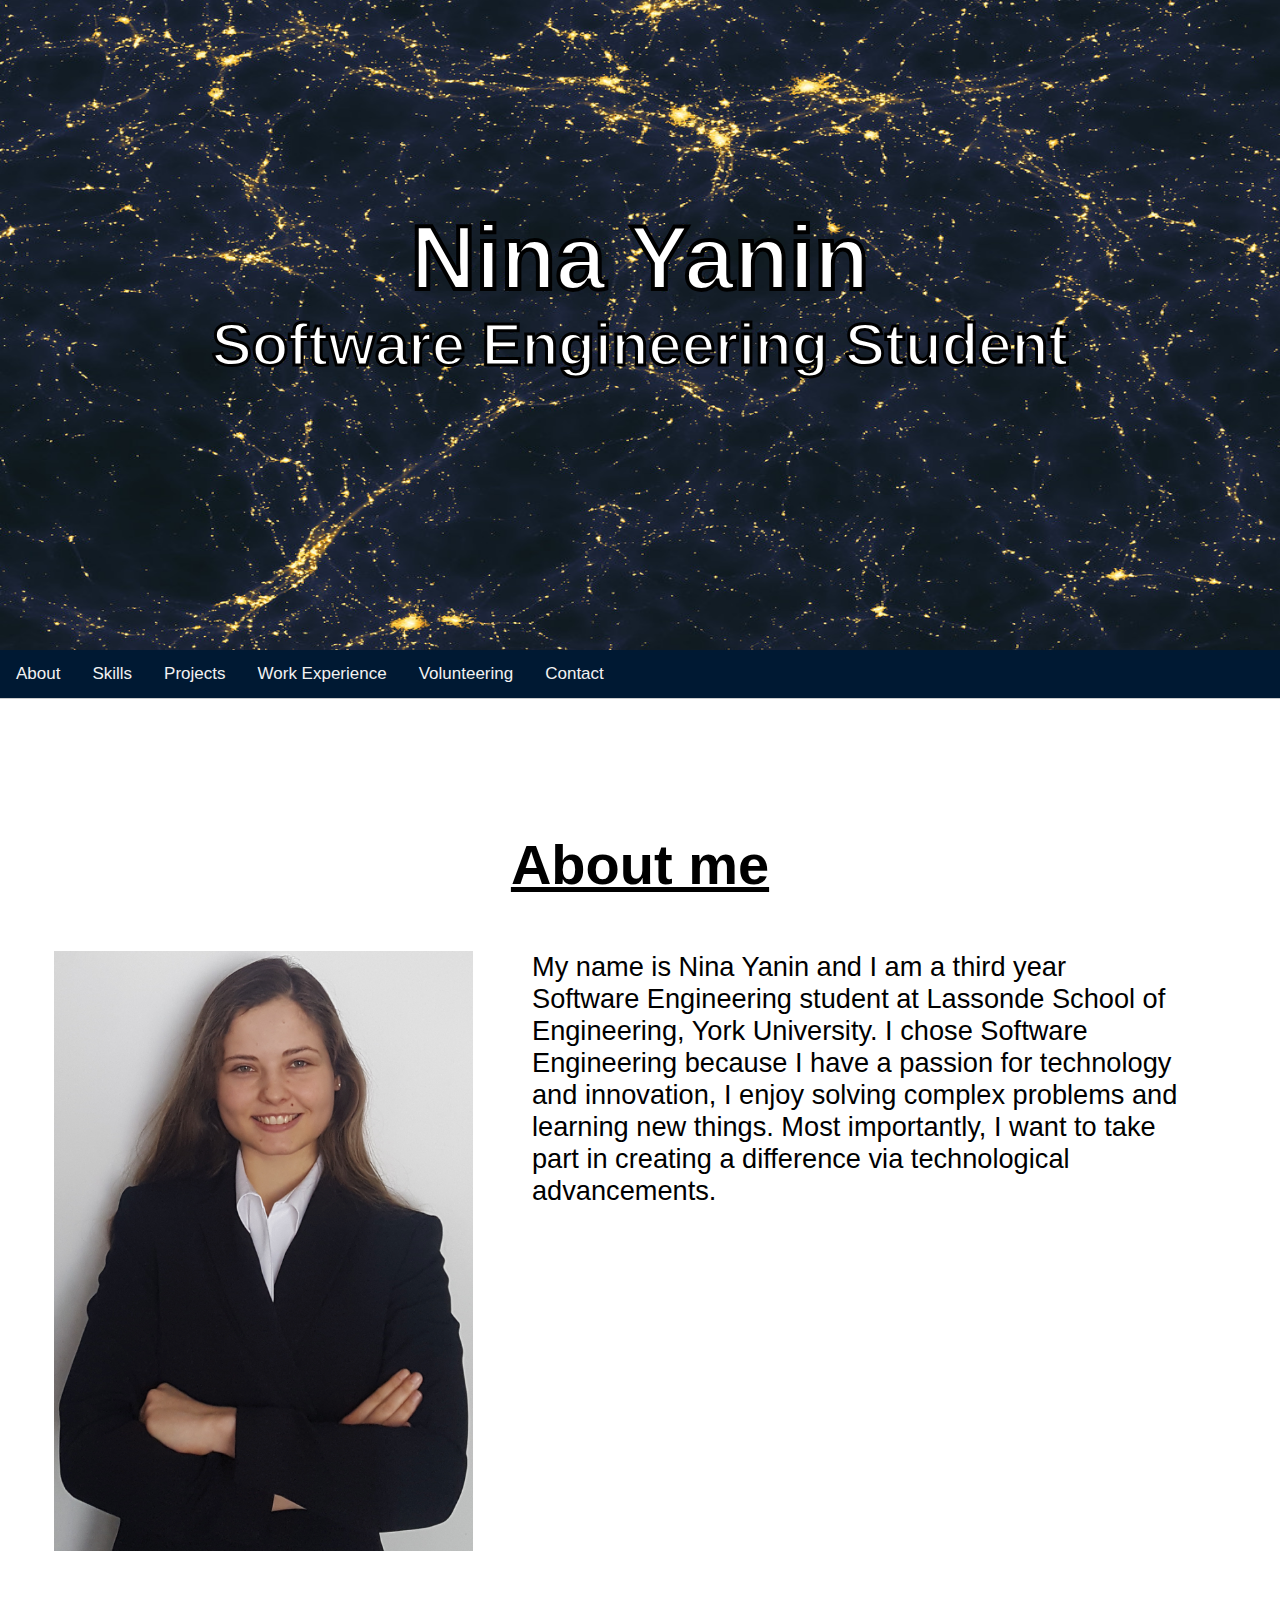
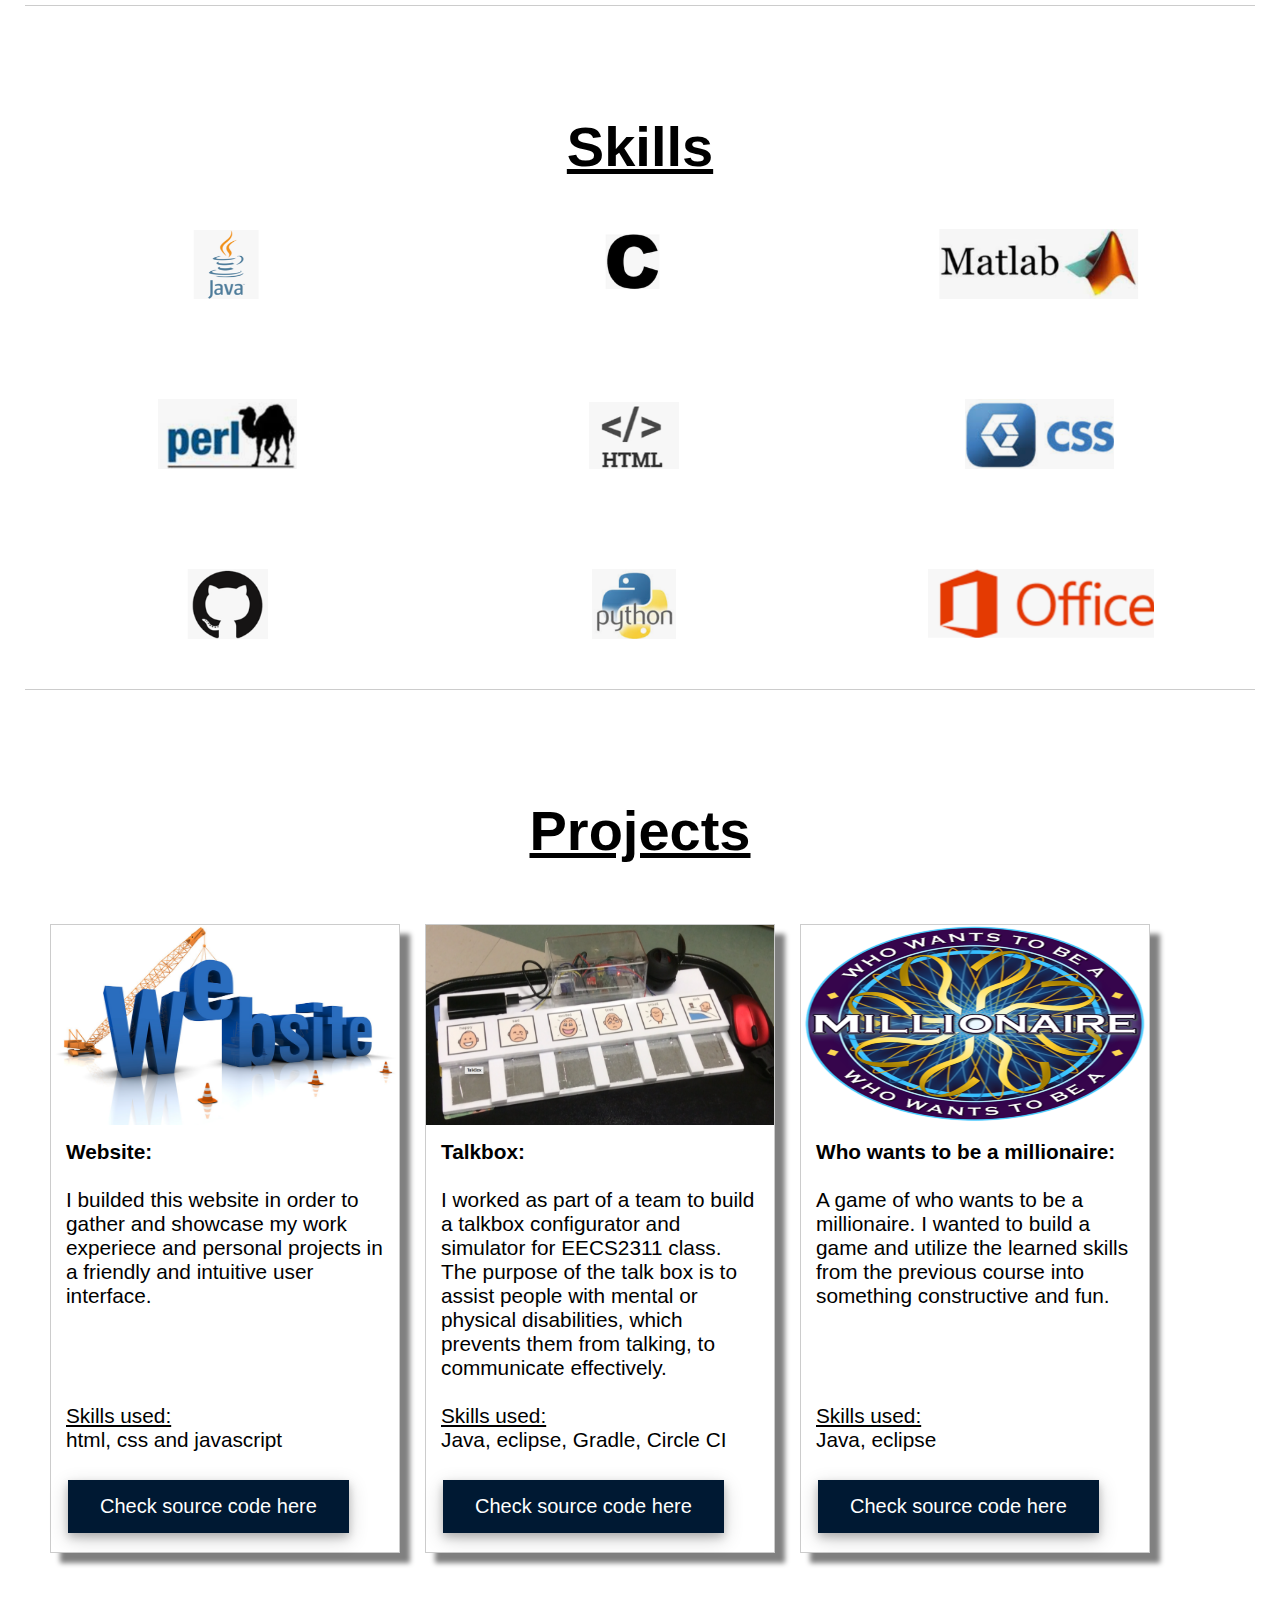
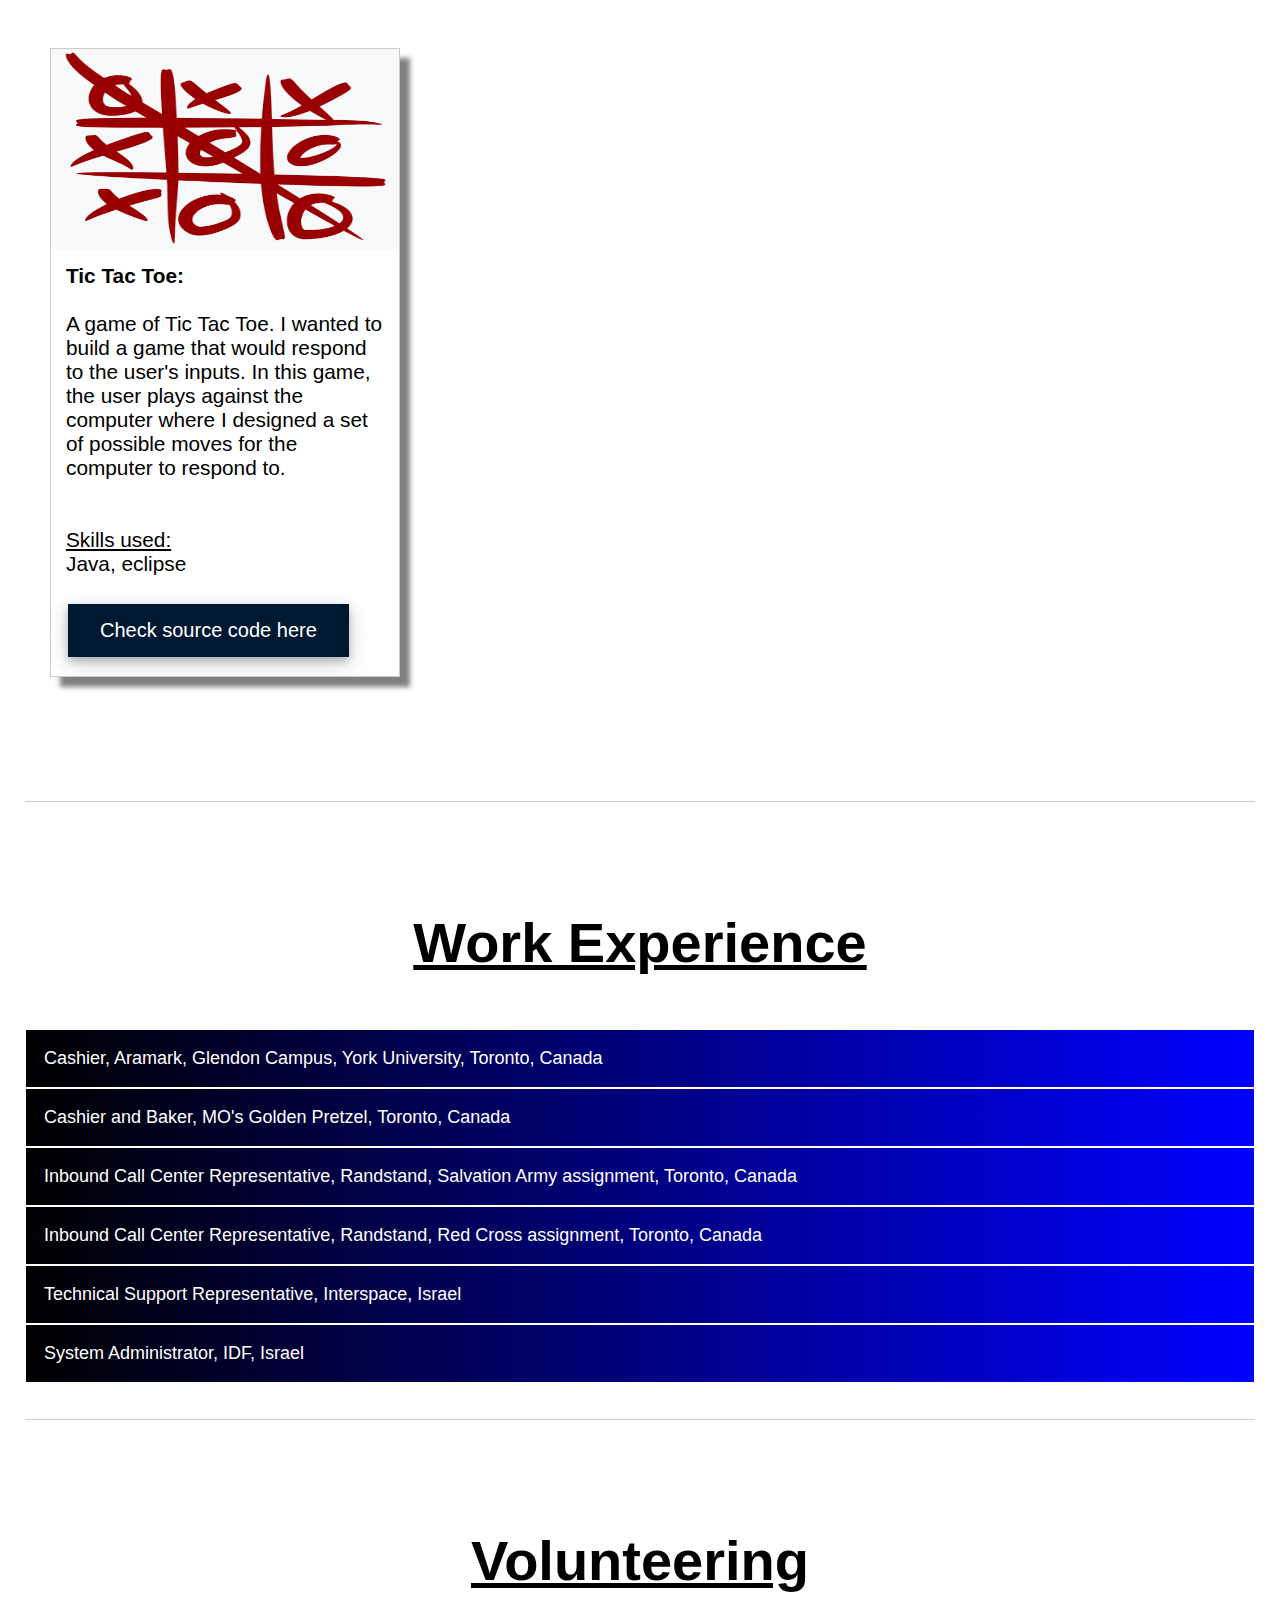
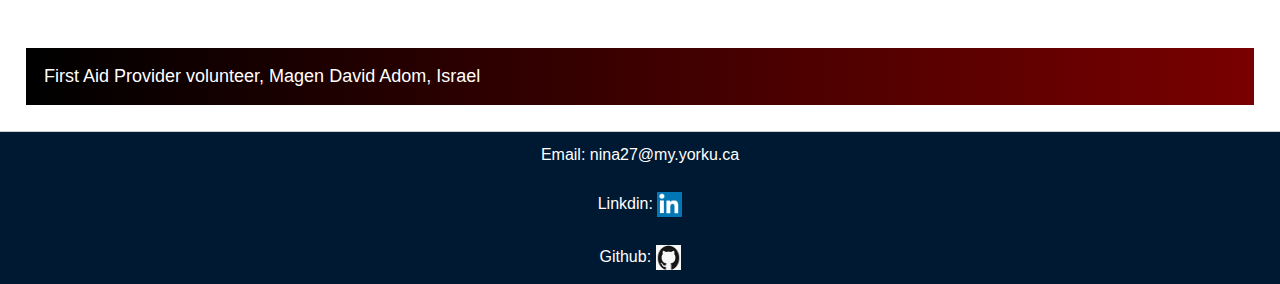
==== commit 369a71d3: "updates version" ====
--- a/website/web.html
+++ b/website/web.html
@@ -13,21 +13,21 @@
     <!-- The main view section -->
     <div class="slideshow-container">
       <div class="mySlides fade">
-        <img src="images/pic4.jpg" style="width:100%;height:760px; background-size: cover; background-repeat: no-repeat;">
+        <img src="images/pic4.jpg" style="width:100%;height:650px; background-size: cover; background-repeat: no-repeat;">
         <div class="text">Nina Yanin
           <p>Software Engineering Student</p>
         </div>
       </div>
 
       <div class="mySlides fade">
-        <img src="images/las5.jpg" style="width:100%;height:760px; background-size: cover; background-repeat: no-repeat;">
+        <img src="images/las5.jpg" style="width:100%;height:650px; background-size: cover; background-repeat: no-repeat;">
         <div class="text">Nina Yanin
           <p>Software Engineering Student</p>
         </div>
       </div>
 
       <div class="mySlides fade">
-        <img src="images/pic3.jpg" style="width:100%;height:760px; background-size: cover; background-repeat: no-repeat;">
+        <img src="images/pic3.jpg" style="width:100%;height:650px; background-size: cover; background-repeat: no-repeat;">
         <div class="text">Nina Yanin
           <p>Software Engineering Student</p>
         </div>
@@ -48,7 +48,7 @@
       <a href="#volunteer_id">Volunteering</a>
       <a href="#contact_id">Contact</a>
     </div>
-    <hr  id="about_id"><br><br><br><br>
+    <hr  id="about_id"><br><br><br><br><br><br>
 
     <div class="content">
 
@@ -70,7 +70,7 @@
         </div> <!-- row + about_container -->
 
         <!-- The skills section -->
-        <br><hr id="skills_id"><br><br><br>
+        <br><br><br><hr id="skills_id"><br><br><br><br><br><br>
 
         <div class="title">Skills</div>
         <div class="skills_container">
@@ -86,7 +86,7 @@
         </div> <!-- skills_container -->
 
         <!-- The project section -->
-        <hr id="proj_id"><br><br><br>
+        <hr id="proj_id"><br><br><br><br><br><br>
 
         <div class="title">Projects</div>
         <br><br>
@@ -152,7 +152,7 @@
         </div> <!-- row -->
 
         <!-- The work experience section -->
-        <br><br><br><hr id="work_id"><br><br><br>
+        <br><br><br><hr id="work_id"><br><br><br><br><br><br>
         <div class="title">Work Experience</div>
         <br><br><br>
 
@@ -251,7 +251,7 @@
         </div> <!-- panel_work -->
 
         <!-- Volunteering -->
-        <br><br><br><hr id="volunteer_id"><br><br><br>
+        <br><br><br><hr id="volunteer_id"><br><br><br><br><br><br>
 
 
         <div class="title">Volunteering</div>
--- a/website/web.css
+++ b/website/web.css
@@ -78,6 +78,10 @@
 }
 
 /* ---- General ----- */
+@viewport {
+  width: device-width ;
+  zoom: 1.0 ;
+}
 
 html { height: 100%;}
 
@@ -186,7 +190,7 @@
 .my_pic {
   width: 40%;
   height: 600px;
-  min-width: 490px;
+  min-width: 300px;
   background-image:url('images/me2.png');
   background-repeat: no-repeat;
   background-size: contain;
@@ -194,20 +198,21 @@
   float: left;
   background-color: white;
   border-right: 15px solid white;
+  margin: 0px;
 }
 
 .about_text {
-  width: 40%;
-  min-width: 490px;
-  text-align: justify;
+  width: 55%;
+  min-width: 300px;
+  text-align: left;
   float: left;
   vertical-align: middle;
   font-size: 170%;
   word-wrap: break-word;
   color: black;
-  padding-top: 50px;
-  padding-right: 45px;
-  padding-left: 30px;
+  padding-right: 15px;
+  padding-left: 15px;
+  margin: 0px;
 }
 
 .about_container {
@@ -296,7 +301,8 @@
 .gallery {
   border: 1px solid #ccc;
   float: left;
-  width: 350px;
+  max-width: 350px;
+  min-width: 280px;
   height: 100%;
   font-size:130%;
   margin: 25px;
@@ -373,6 +379,7 @@
 
 .panel_text {
   width: 60%;
+  min-width: 300px;
   padding: 18px;
   float: left;
   text-align: left;
